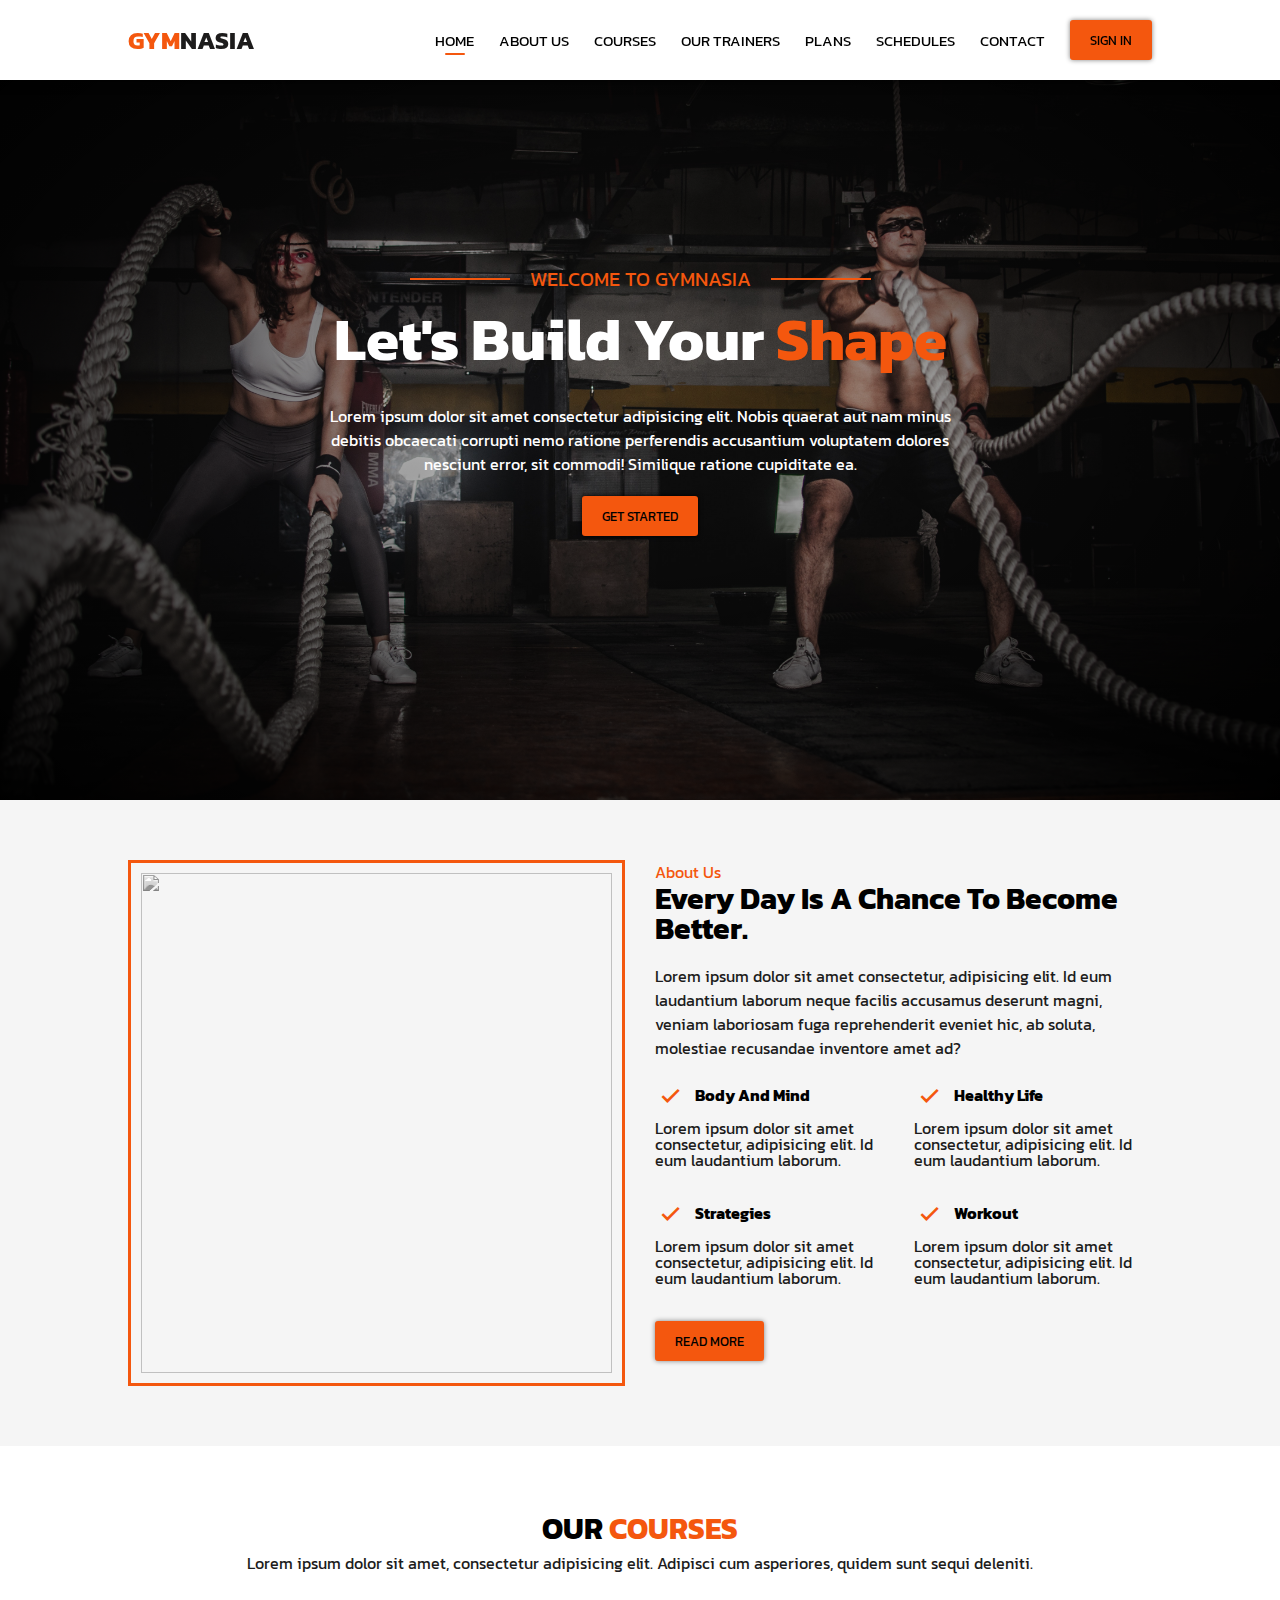
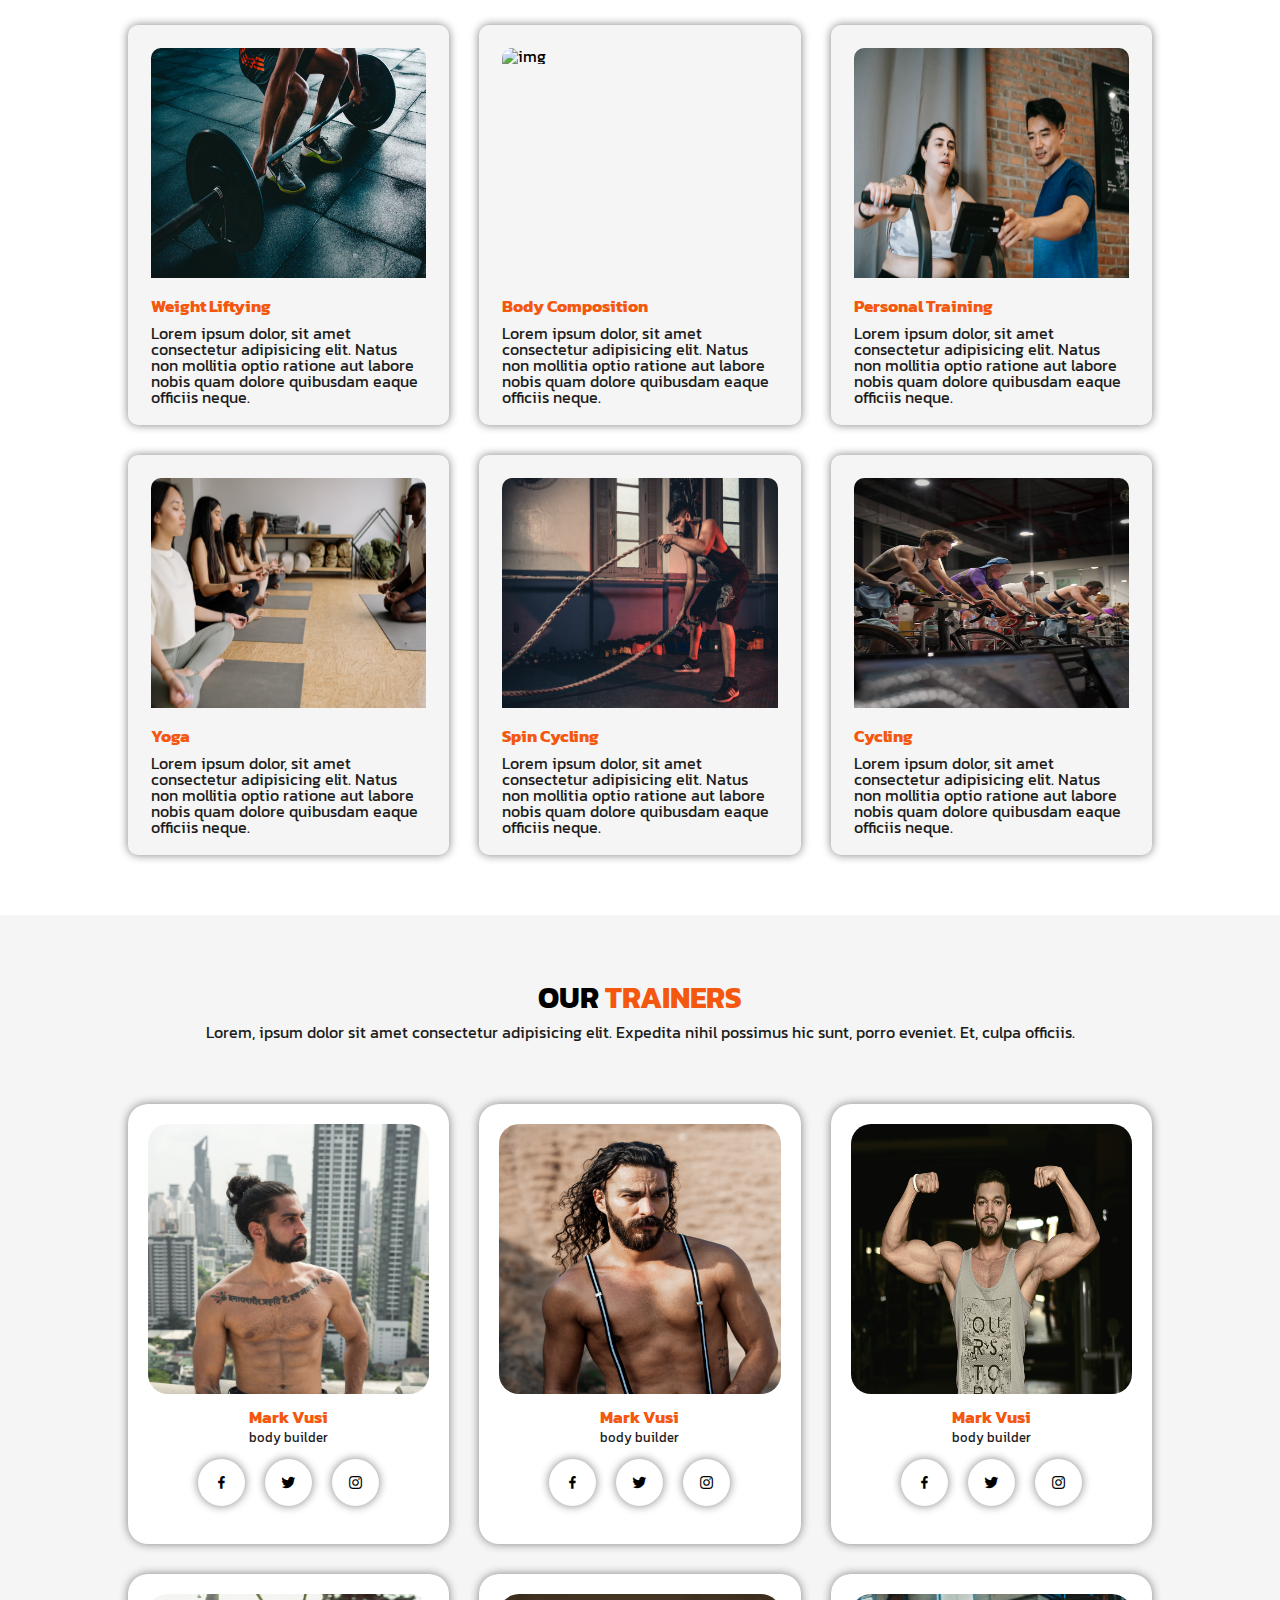
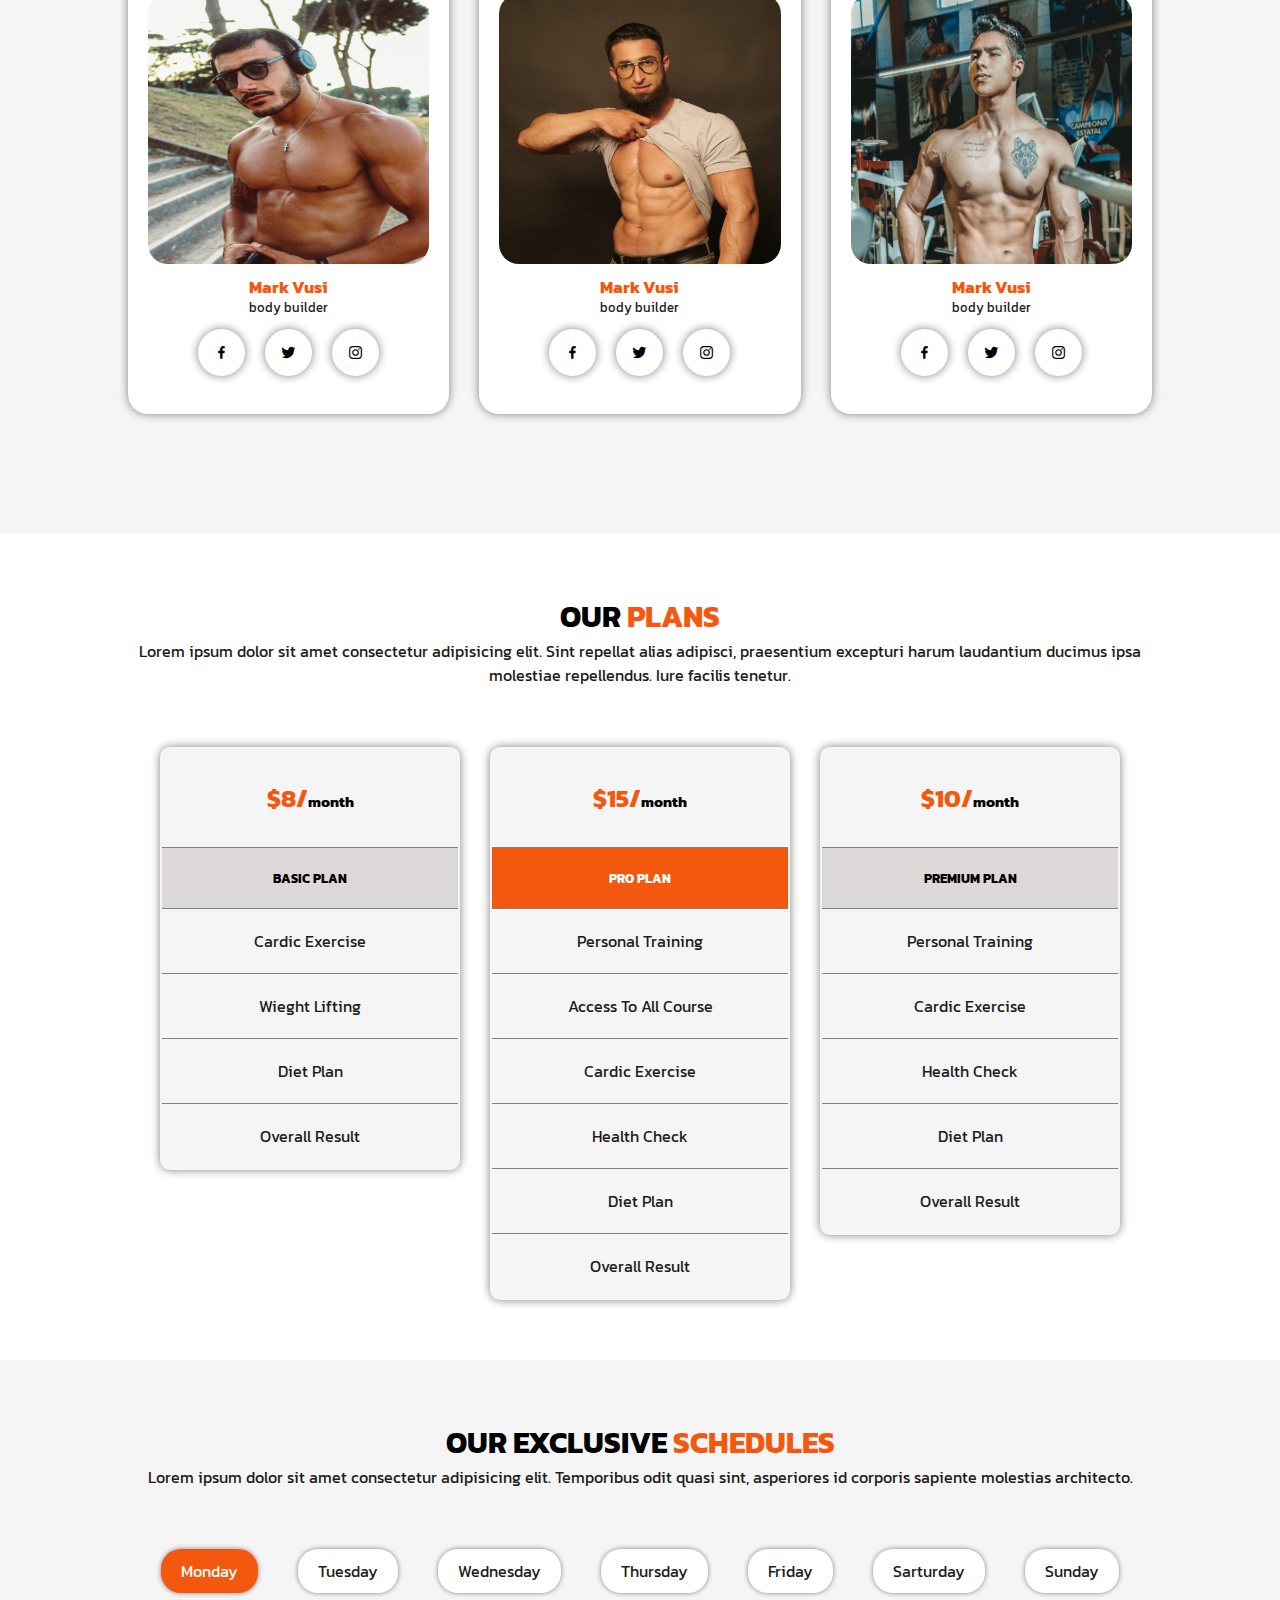
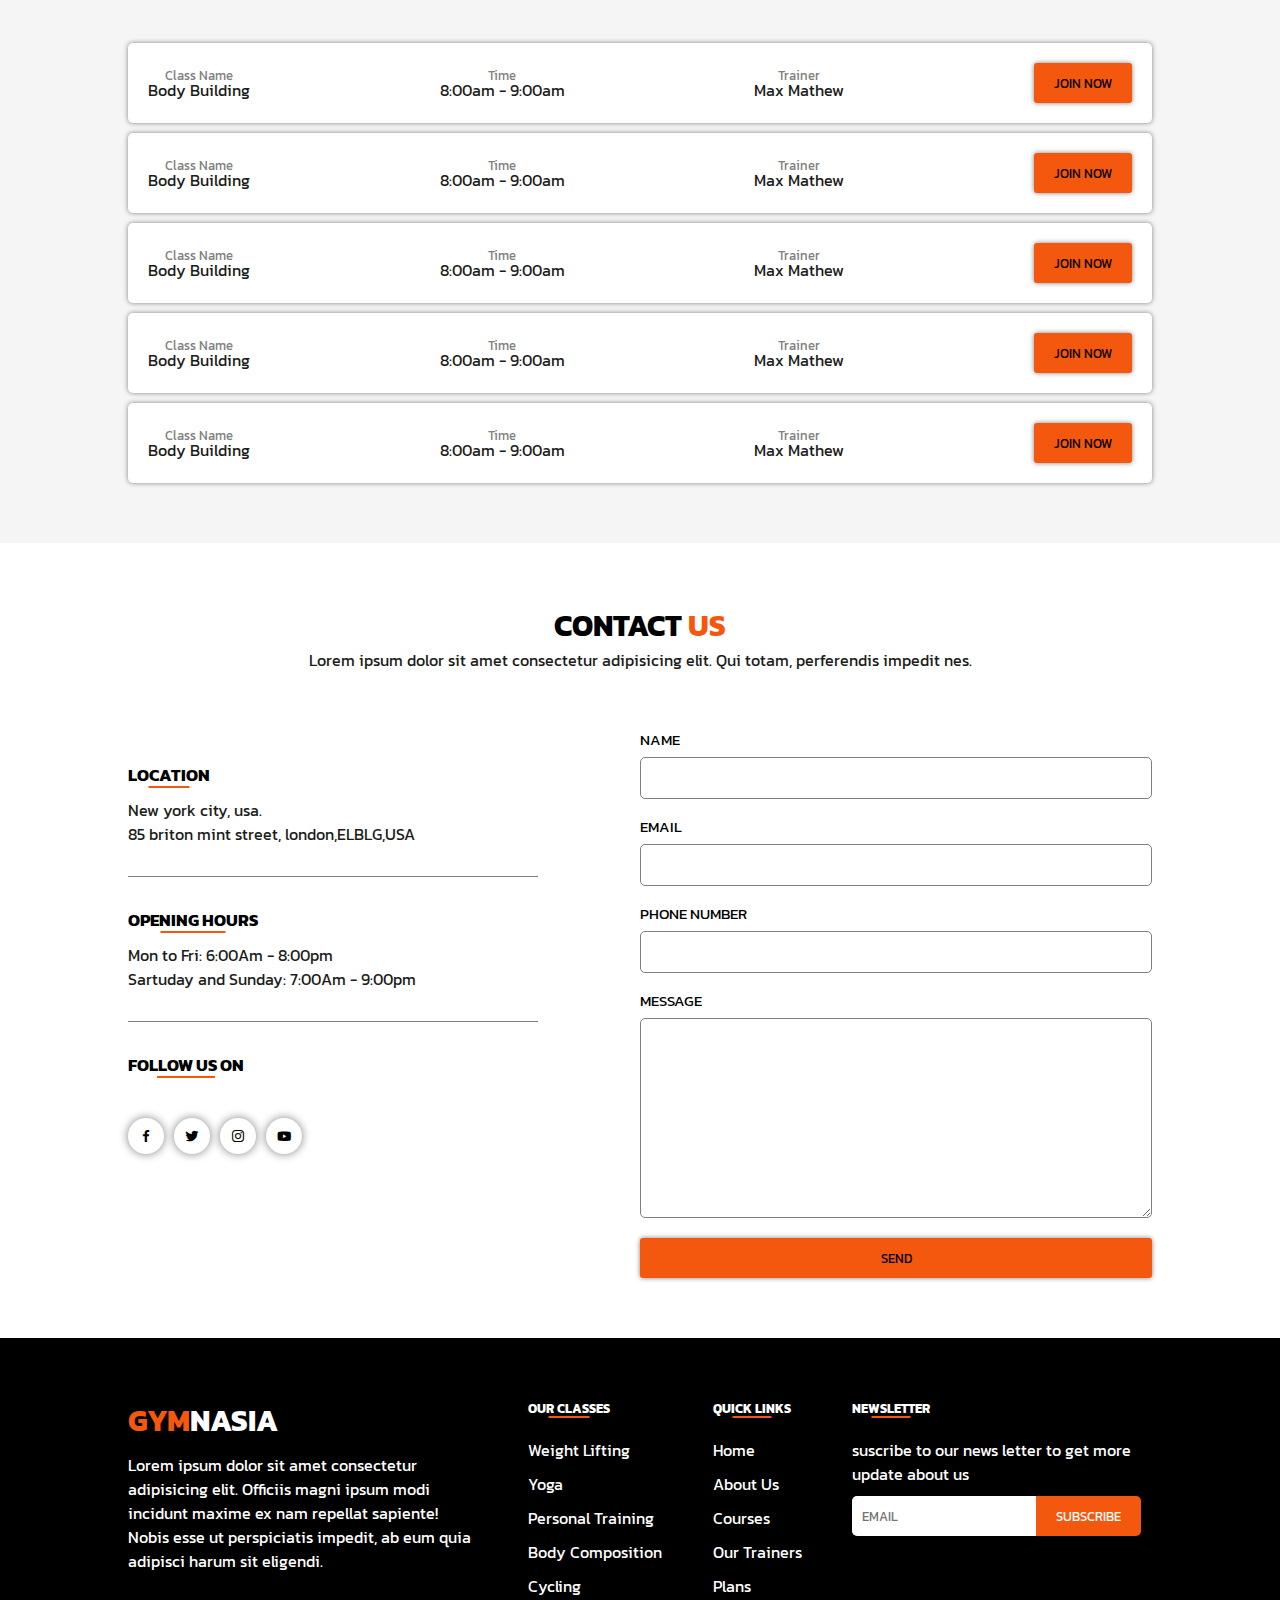
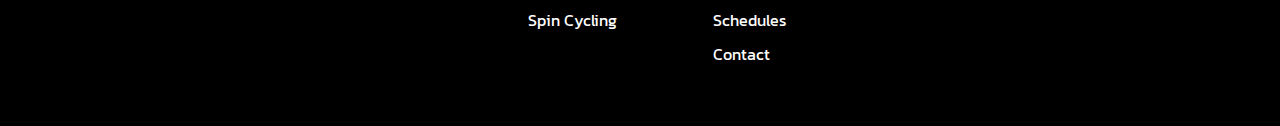
==== index.html @ 93293007 "Add files via upload" ====
<!DOCTYPE html>
<html lang="en">
  <head>
    <meta charset="UTF-8" />
    <meta http-equiv="X-UA-Compatible" content="IE=edge" />
    <meta name="viewport" content="width=device-width, initial-scale=1.0" />
    <title>gymnasia</title>
    <!-- custom css link -->
    <link rel="stylesheet" href="index.css" />
    <!-- icon link -->
    <link
      href="https://unpkg.com/boxicons@2.1.4/css/boxicons.min.css"
      rel="stylesheet"
    />

  </head>
  <body>
    <!-- nav section starts -->
    <nav>
      <div class="nav_container container">
        <div class="logo">
          <h1>gym <span>nasia</span></h1>
        </div>
        <div class="navigators">
          <div class="links">
            <a href="#home" class="active">home</a>
            <a href="#about_us">about us</a>
            <a href="#course">courses</a>
            <a href="#trainers">our trainers</a>
            <a href="#plans">plans</a>
            <a href="#schedules">schedules</a>
            <a href="#contact">contact</a>
          </div>
          <div class="btn">
            <button class="sign_in_btn">sign in</button>
          </div>
        </div>
        <div class="menu_btn">
          <i class='bx bx-menu-alt-right'></i>
          <i class='bx bx-x'></i>
        </div>
      </div>
    </nav>
    <!-- nav section ends-->

    <!-- home section starts -->
    <section id="home">
      <div class="home_container">
        <div class="img_wrapper">
          <img src="img/pexels-leon-ardho-1552242.jpg" />
        </div>
        <div class="txt">
          <span class="head"> welcome to gymnasia </span>
          <h1>let's build your <span>shape</span></h1>
          <p>
            Lorem ipsum dolor sit amet consectetur adipisicing elit. Nobis
            quaerat aut nam minus debitis obcaecati corrupti nemo ratione
            perferendis accusantium voluptatem dolores nesciunt error, sit
            commodi! Similique ratione cupiditate ea.
          </p>
          <button>get started</button>
        </div>
      </div>
    </section>
    <!-- home section ends -->

    <!-- about us section starts -->
    <section id="about_us">
      <div class="about_container container">
        <div class="img">
          <img src="img/pexels-bruno-bueno-2204196.jpg" />
        </div>

        <div class="txt">
          <span>about us</span>
          <h2>every day is a chance to become better.</h2>
          <p>
            Lorem ipsum dolor sit amet consectetur, adipisicing elit. Id eum
            laudantium laborum neque facilis accusamus deserunt magni, veniam
            laboriosam fuga reprehenderit eveniet hic, ab soluta, molestiae
            recusandae inventore amet ad?
          </p>
          <div class="cols">
            <!-- bx 1 -->
            <div class="bx">
              <h4><i class="bx bx-check"></i> body and mind</h4>
              <p>
                Lorem ipsum dolor sit amet consectetur, adipisicing elit. Id eum
                laudantium laborum.
              </p>
            </div>

            <!-- bx 2 -->
            <div class="bx">
              <h4><i class="bx bx-check"></i> healthy life</h4>
              <p>
                Lorem ipsum dolor sit amet consectetur, adipisicing elit. Id eum
                laudantium laborum.
              </p>
            </div>

            <!-- bx 3 -->
            <div class="bx">
              <h4><i class="bx bx-check"></i> strategies</h4>
              <p>
                Lorem ipsum dolor sit amet consectetur, adipisicing elit. Id eum
                laudantium laborum.
              </p>
            </div>

            <!-- bx 4 -->
            <div class="bx">
              <h4><i class="bx bx-check"></i> workout</h4>
              <p>
                Lorem ipsum dolor sit amet consectetur, adipisicing elit. Id eum
                laudantium laborum.
              </p>
            </div>
          </div>
          <div class="btn">
            <button>read more</button>
          </div>
        </div>
      </div>
    </section>
    <!-- about us section ends -->

    <!-- course section starts -->
    <section id="course">
      <div class="courses_container container">
        <h2>our <span>courses</span></h2>
        <p class="subtitle">
          Lorem ipsum dolor sit amet, consectetur adipisicing elit. Adipisci cum
          asperiores, quidem sunt sequi deleniti.
        </p>
        <div class="wrapper">
          <!-- bx1 -->
          <div class="bx">
            <div class="img">
              <img src="img/weight-lifting.jpg" alt="img" />
            </div>
            <div class="txt">
              <h5>weight liftying</h5>
              <p>
                Lorem ipsum dolor, sit amet consectetur adipisicing elit. Natus
                non mollitia optio ratione aut labore nobis quam dolore
                quibusdam eaque officiis neque.
              </p>
            </div>
          </div>

          <!-- bx2 -->
          <div class="bx">
            <div class="img">
              <img src="img/body-comp.jpg" alt="img" />
            </div>
            <div class="txt">
              <h5>body composition</h5>
              <p>
                Lorem ipsum dolor, sit amet consectetur adipisicing elit. Natus
                non mollitia optio ratione aut labore nobis quam dolore
                quibusdam eaque officiis neque.
              </p>
            </div>
          </div>

          <!-- bx3 -->
          <div class="bx">
            <div class="img">
              <img src="img/p-training.jpg" alt="img" />
            </div>
            <div class="txt">
              <h5>personal training</h5>
              <p>
                Lorem ipsum dolor, sit amet consectetur adipisicing elit. Natus
                non mollitia optio ratione aut labore nobis quam dolore
                quibusdam eaque officiis neque.
              </p>
            </div>
          </div>

          <!-- bx4 -->
          <div class="bx">
            <div class="img">
              <img src="img/yoga.jpg" alt="img" />
            </div>
            <div class="txt">
              <h5>yoga</h5>
              <p>
                Lorem ipsum dolor, sit amet consectetur adipisicing elit. Natus
                non mollitia optio ratione aut labore nobis quam dolore
                quibusdam eaque officiis neque.
              </p>
            </div>
          </div>

          <!-- bx5 -->
          <div class="bx">
            <div class="img">
              <img src="img/spining.jpg" alt="img" />
            </div>
            <div class="txt">
              <h5>spin cycling</h5>
              <p>
                Lorem ipsum dolor, sit amet consectetur adipisicing elit. Natus
                non mollitia optio ratione aut labore nobis quam dolore
                quibusdam eaque officiis neque.
              </p>
            </div>
          </div>

          <!-- bx6 -->
          <div class="bx">
            <div class="img">
              <img src="img/cycling.jpg" alt="img" />
            </div>
            <div class="txt">
              <h5>cycling</h5>
              <p>
                Lorem ipsum dolor, sit amet consectetur adipisicing elit. Natus
                non mollitia optio ratione aut labore nobis quam dolore
                quibusdam eaque officiis neque.
              </p>
            </div>
          </div>
        </div>
      </div>
    </section>
    <!-- course section ends -->

    <!-- trainers section starts -->
    <section id="trainers">
      <div class="trainers_container container">
        <h2>our <span>trainers</span></h2>
        <p class="subtitle">
          Lorem, ipsum dolor sit amet consectetur adipisicing elit. Expedita
          nihil possimus hic sunt, porro eveniet. Et, culpa officiis.
        </p>

        <div class="wrapper">
          <!-- bx1 -->
          <div class="bx">
            <div class="img">
              <img src="img/trainer1.jpg" alt="img" />
            </div>
            <div class="txt">
              <h5>mark vusi</h5>
              <p>body builder</p>
              <div class="social">
                <i class="bx bxl-facebook"></i>
                <i class="bx bxl-twitter"></i>
                <i class="bx bxl-instagram"></i>
              </div>
            </div>
          </div>

          <!-- bx2 -->
          <div class="bx">
            <div class="img">
              <img src="img/trainer2.jpg" alt="img" />
            </div>
            <div class="txt">
              <h5>mark vusi</h5>
              <p>body builder</p>
              <div class="social">
                <i class="bx bxl-facebook"></i>
                <i class="bx bxl-twitter"></i>
                <i class="bx bxl-instagram"></i>
              </div>
            </div>
          </div>

          <!-- bx3 -->
          <div class="bx">
            <div class="img">
              <img src="img/trainer3.jpg" alt="img" />
            </div>
            <div class="txt">
              <h5>mark vusi</h5>
              <p>body builder</p>
              <div class="social">
                <i class="bx bxl-facebook"></i>
                <i class="bx bxl-twitter"></i>
                <i class="bx bxl-instagram"></i>
              </div>
            </div>
          </div>

          <!-- bx4 -->
          <div class="bx">
            <div class="img">
              <img src="img/trainer4.jpg" alt="img" />
            </div>
            <div class="txt">
              <h5>mark vusi</h5>
              <p>body builder</p>
              <div class="social">
                <i class="bx bxl-facebook"></i>
                <i class="bx bxl-twitter"></i>
                <i class="bx bxl-instagram"></i>
              </div>
            </div>
          </div>

          <!-- bx5 -->
          <div class="bx">
            <div class="img">
              <img src="img/trainer5.jpg" alt="img" />
            </div>
            <div class="txt">
              <h5>mark vusi</h5>
              <p>body builder</p>
              <div class="social">
                <i class="bx bxl-facebook"></i>
                <i class="bx bxl-twitter"></i>
                <i class="bx bxl-instagram"></i>
              </div>
            </div>
          </div>

          <!-- bx6 -->
          <div class="bx">
            <div class="img">
              <img src="img/trainer6.jpg" alt="img" />
            </div>
            <div class="txt">
              <h5>mark vusi</h5>
              <p>body builder</p>
              <div class="social">
                <i class="bx bxl-facebook"></i>
                <i class="bx bxl-twitter"></i>
                <i class="bx bxl-instagram"></i>
              </div>
            </div>
          </div>
        </div>
      </div>
    </section>

    <!-- trainers section ends -->

    <!-- plans section starts -->
    <section id="plans">
      <div class="plan_container container">
        <h2>our <span>plans</span></h2>
        <p class="subtitle">
          Lorem ipsum dolor sit amet consectetur adipisicing elit. Sint repellat
          alias adipisci, praesentium excepturi harum laudantium ducimus ipsa
          molestiae repellendus. Iure facilis tenetur.
        </p>
        <div class="wrapper">
          <!-- card1 -->
          <div class="card">
            <h4>$8/<span>month</span></h4>
            <h5>basic plan</h5>
            <p>cardic exercise</p>
            <p>wieght lifting</p>
            <p>diet plan</p>
            <p>overall result</p>
          </div>
          <!-- card2 -->
          <div class="card">
            <h4>$15/<span>month</span></h4>
            <h5>pro plan</h5>
            <p>personal training</p>
            <p>access to all course</p>
            <p>cardic exercise</p>
            <p>health check</p>
            <p>diet plan</p>
            <p>overall result</p>
          </div>

          <!-- card2 -->
          <div class="card">
            <h4>$10/<span>month</span></h4>
            <h5>premium plan</h5>
            <p>personal training</p>
            <p>cardic exercise</p>
            <p>health check</p>
            <p>diet plan</p>
            <p>overall result</p>
          </div>
        </div>
      </div>
    </section>
    <!-- plans section ends -->

    <!-- sechedule section starts-->
    <section id="schedules">
      <div class="schedule_container container">
        <h2>our exclusive <span>schedules</span></h2>
        <p class="subtitle">
          Lorem ipsum dolor sit amet consectetur adipisicing elit. Temporibus
          odit quasi sint, asperiores id corporis sapiente molestias architecto.
        </p>
        <div class="wrapper">
          <div class="day_navi">
            <p class="active">monday</p>
            <p>tuesday</p>
            <p>wednesday</p>
            <p>thursday</p>
            <p>friday</p>
            <p>sarturday</p>
            <p>sunday</p>
          </div>

          <div class="activities">
            <!-- box 1 -->
            <div class="bx">
              <div class="col">
                <span>class name</span>
                <p>body building</p>
              </div>

              <div class="col">
                <span>time</span>
                <p>8:00am - 9:00am</p>
              </div>

              <div class="col">
                <span>trainer</span>
                <p>max mathew</p>
              </div>

              <div class="col">
                <button>join now</button>
              </div>
            </div>

            <!-- box 2-->
            <div class="bx">
              <div class="col">
                <span>class name</span>
                <p>body building</p>
              </div>

              <div class="col">
                <span>time</span>
                <p>8:00am - 9:00am</p>
              </div>

              <div class="col">
                <span>trainer</span>
                <p>max mathew</p>
              </div>

              <div class="col">
                <button>join now</button>
              </div>
            </div>

            <!-- box 3 -->
            <div class="bx">
              <div class="col">
                <span>class name</span>
                <p>body building</p>
              </div>

              <div class="col">
                <span>time</span>
                <p>8:00am - 9:00am</p>
              </div>

              <div class="col">
                <span>trainer</span>
                <p>max mathew</p>
              </div>

              <div class="col">
                <button>join now</button>
              </div>
            </div>

            <!-- box 4 -->
            <div class="bx">
              <div class="col">
                <span>class name</span>
                <p>body building</p>
              </div>

              <div class="col">
                <span>time</span>
                <p>8:00am - 9:00am</p>
              </div>

              <div class="col">
                <span>trainer</span>
                <p>max mathew</p>
              </div>

              <div class="col">
                <button>join now</button>
              </div>
            </div>

            <!-- box 5 -->
            <div class="bx">
              <div class="col">
                <span>class name</span>
                <p>body building</p>
              </div>

              <div class="col">
                <span>time</span>
                <p>8:00am - 9:00am</p>
              </div>

              <div class="col">
                <span>trainer</span>
                <p>max mathew</p>
              </div>

              <div class="col">
                <button>join now</button>
              </div>
            </div>
          </div>
        </div>
      </div>
    </section>
    <!-- sechedule section ends-->


    <!-- contact page starts -->
    <section id="contact">
      <div class="contact_container container">
        <h2>contact <span>us</span></h2>
        <p class="subtitle">
          Lorem ipsum dolor sit amet consectetur adipisicing elit. Qui totam, perferendis impedit nes.

        </p>
        <div class="wrapper">
          <div class="txt">
            <div class="box">
              <h5>location</h5>
             <P>New york city, usa.
             </br>
              85 briton mint street, london,ELBLG,USA</P> 
            </div>

<div class="box">
  <h5>opening hours</h5>
  <p>Mon to Fri: 6:00Am - 8:00pm</p>
  <p>Sartuday and Sunday: 7:00Am - 9:00pm</p>
</div>

<div class="box">
  <h5>follow us on</h5>
  <p>
          <i class="bx bxl-facebook"></i>
                <i class="bx bxl-twitter"></i>
                <i class="bx bxl-instagram"></i>
                <i class='bx bxl-youtube'></i>
  </p>
</div>


          </div>

          <div class="form">
            <div class="bx">
         <label for="name">name</label>
            <input type="text" name="name" id="name">
            </div>

            <div class="bx">
              <label for="email">email</label>
              <input type="email" id="email">
            </div>

              <div class="bx">
              <label for="phone_number">phone number</label>
              <input type="number" id="phone_number">
            </div>

               <div class="bx">
              <label for="message">message</label>
             <textarea name="message" id="message" cols="30" rows="10"></textarea>
            </div>
    <button>send</button>
          </div>
        </div>
      </div>
    </section>
    <!-- contact page ends -->

    <!-- footer page starts -->
    <footer>
      <div class="footer_container container">
        <div class="box">
          <div class="logo">
            <h1>gym <span>nasia</span></h1>
          </div>
          <p>Lorem ipsum dolor sit amet consectetur adipisicing elit. Officiis magni ipsum modi incidunt maxime ex nam repellat sapiente! Nobis esse ut perspiciatis impedit, ab eum quia adipisci harum sit eligendi.</p>

        </div>
        <div class="box">
          <h5>our classes</h5>
          <p>weight lifting</p>
          <p>yoga</p>
          <p>personal training</p>
          <p>body composition</p>
          <p>cycling</p>
          <p>spin cycling</p>
        </div>

        <div class="box">
          <h5>quick links</h5>
          <a href="#home">home</a>
          <a href="#home">about us</a>
          <a href="#home">courses</a>
          <a href="#home">our trainers</a>
          <a href="#home">plans</a>
          <a href="#home">schedules</a>
          <a href="#home">contact</a>
        </div>

        <div class="box">
          <h5>newsletter</h5>
          <p>suscribe to our news letter to get more update about us</p>
          <div class="input" >
            <input type="text" placeholder="EMAIL">
            <button>subscribe</button>
          </div>
        </div>
      </div>
    </footer>
    <!-- footer page ends -->
   

     <!-- verification form ends -->

    <div class="overlay"> 
    </div>
    <div class="verification_form login">
<div class="main_wrap">
      <i class='bx bx-x remove_icon'></i>
      <!-- login form starts -->
      <div class="login_form wrapper">
<h1>welcome back!</h1>
<p>To keep connected with us please, login with your personnal info.</p>
<div class="form">
  <div class="input_con">
      <div class="input">
    <label for="username">username</label>
    <input type="text" name="username" id="username">
  </div>
  <div class="input">
    <label for="password">password</label>
    <input type="password" name="passsword" id="password">
  </div>
  <div class="txt"><p>forgotten password?</p></div>
  </div>

  <div class="btn">
    <button>login</button>
    <button>sign in</button>
  </div>
</div>
      </div>
      <!-- login form ends -->

      <!-- sign in form starts -->
      <div class="signin_form wrapper">
        <h1>create account</h1>
        <p>Create your personnal account with us, to keep track of your progress.</p>
        <div class="form">
          <div class="input_con">
              <div class="input">
            <label for="name">name</label>
            <input type="text">
          </div>
          <div class="input">
            <label for="email">email</label>
            <input type="email" name="email" id="email">
          </div>
          <div class="input">
            <label for="password">password</label>
            <input type="password" name="passsword" id="passsword">
          </div>
          </div>
        
          <div class="btn">
            <button>sign in</button>
            <button>login</button>
          </div>
        </div>
      </div>

      <!-- sign in form ends -->
</div>



    </div>
    <!-- verification form ends -->

    <script src="index.js"></script>
  </body>
</html>
---- index.css ----
@import url("https://fonts.googleapis.com/css2?family=Kanit:wght@300;400;500;700;800;900&family=Ubuntu:wght@300;400;500;700&display=swap");
* {
  padding: 0;
  margin: 0;
  box-sizing: border-box;
  outline: none;
  border: none;
  text-decoration: none;
  font-family: "Kanit", sans-serif;
  color: black;
}
img {
  width: 100%;
  height: 100%;
}
p {
  font-size: 16px;
  color: var(--txt-color);
}
button {
  padding: 10px 20px;
  background: var(--main_color);
  border-radius: 3px;
  text-transform: uppercase;
  cursor: pointer;
  transition: 0.4s ease;
  box-shadow: 0 0 5px grey;
  color: black;
}

button:hover {
  opacity: 0.8;
}

body {
  background: var(--bg-1);
  width: 100%;
  height: 100%;
  min-height: 100vh;
  overflow-x: hidden;
}
html {
  scroll-behavior: smooth;
  scroll-padding-top: 100px;
}

.menu_btn {
  display: none;
}

:root {
  --main_color: rgb(244, 87, 14);
  --txt-color: rgb(29, 28, 28);
  --bg-2: whitesmoke;
  --bg-1: white;
}
.container {
  width: 80%;
  margin: 0 auto;
}
nav {
  width: 100%;
  padding: 20px 0;
  position: fixed;
  left: 0;
  right: 0;
  top: 0;
  background: var(--bg-1);
  box-shadow: 0 0 10px black;
  z-index: 10000;
}

.nav_container {
  display: flex;
  align-items: center;
  justify-content: space-between;
}

.nav_container .logo h1 {
  display: flex;
  align-items: center;
  text-transform: uppercase;
  font-size: 25px;
  color: var(--main_color);
}
.nav_container .logo h1 span {
  color: var(--txt-color);
}

.nav_container .navigators {
  display: flex;
  align-items: center;
  gap: 25px;
}

.nav_container .links {
  display: flex;
  align-items: center;
  gap: 25px;
}

.nav_container .links a {
  text-transform: uppercase;
  font-size: 15px;
  position: relative;
}

.nav_container .links a::before {
  content: "";
  position: absolute;
  width: 0;
  height: 2px;
  border-radius: 20px;
  background: var(--main_color);
  bottom: -3px;
  left: 50%;
  transform: translateX(-50%);
  transition: 0.4s ease;
}

.nav_container .links a:hover::before,
.nav_container .links a.active::before {
  width: 20px;
}

/* HOME SECTION */
#home {
  width: 100%;
  height: 100%;
  min-height: fit-content;
}

.home_container {
  height: 800px;
  z-index: 1;
  margin-top: 0;
  position: relative;
}

.home_container .img_wrapper {
  position: relative;
  height: 100%;
  width: 100%;
  z-index: -1;
  overflow: hidden;
}

.home_container .img_wrapper::before {
  content: "";
  width: 100%;
  height: 100%;
  background: radial-gradient(transparent, black);
  position: absolute;
}

.home_container .txt {
  position: absolute;
  left: 50%;
  top: 50%;
  transform: translate(-50%, -50%);
  width: 50%;
  text-align: center;
}

.home_container .txt .head {
  color: var(--main_color);
  font-size: 20px;
  text-transform: uppercase;
  position: relative;
}

.home_container .txt .head::before,
.home_container .txt .head::after {
  content: "";
  width: 100px;
  background: var(--main_color);
  position: absolute;
  height: 2px;
  top: 50%;
  transform: translateY(-50%);
}

.home_container .txt .head::before {
  content: "";
  left: -120px;
}

.home_container .txt .head::after {
  content: "";
  right: -120px;
}

.home_container .txt h1 {
  font-size: 60px;
  text-transform: capitalize;
  color: white;
}

.home_container .txt h1 span {
  color: var(--main_color);
}

.home_container .txt p {
  font-size: 16px;
  padding: 20px 0;
  color: white;
}

.home_container .txt button {
  box-shadow: 0 0 5px black;
}

/* ABOUT SECTION */

#about_us {
  width: 100%;
  height: 100%;
  min-height: fit-content;
  background: var(--bg-2);
}

.about_container {
  display: flex;
  gap: 30px;
  padding: 60px 0;
}

.about_container .img {
  width: 50%;
  padding: 10px;
  border: 3px solid var(--main_color);
}

.about_container .img img {
  filter: grayscale(100%);
}

.about_container .txt {
  width: 50%;
}

.about_container .txt span {
  color: var(--main_color);
  text-transform: capitalize;
}

.about_container .txt h2 {
  font-size: 30px;
  text-transform: capitalize;
  line-height: 30px;
}

.about_container .txt p {
  padding: 20px 0;
}

.about_container .txt .cols {
  display: grid;
  grid-template-columns: 1fr 1fr;
  gap: 20px;
}

.about_container .txt .cols .bx h4 {
  font-size: 16px;
  text-transform: capitalize;
  display: flex;
  align-items: center;
  gap: 10px;
}

.about_container .txt .cols .bx h4 i {
  font-size: 30px;
  color: var(--main_color);
}

.about_container .txt .cols .bx p {
  padding: 10px 0;
}

.about_container .txt .btn {
  padding: 25px 0;
}

/* COURSES SECTION */
#cousre {
  width: 100%;
  height: 100%;
  min-height: fit-content;
}

.courses_container {
  padding: 60px 0;
}

.courses_container h2 {
  text-transform: uppercase;
  font-size: 30px;
  text-align: center;
}

.courses_container h2 span {
  color: var(--main_color);
}

.courses_container .subtitle {
  text-align: center;
}

.courses_container .wrapper {
  margin-top: 50px;
  display: grid;
  grid-template-columns: 1fr 1fr 1fr;
  gap: 30px;
}

.courses_container .wrapper .bx {
  padding: 20px;
  background: var(--bg-2);
  border-radius: 10px;
  border: 3px solid transparent;
  transition: 0.4s ease;
  cursor: pointer;
  box-shadow: 0 0 10px grey;
  height: 400px;
}

.courses_container .wrapper .bx:hover {
  border: 3px solid var(--main_color);
}

.courses_container .wrapper .bx .img {
  border-radius: 10px 10px 0 0;
  overflow: hidden;
  height: 230px;
}

.courses_container .wrapper .bx .img img {
  transition: 0.4s linear;
}

.courses_container .wrapper .bx:hover .img img {
  transform: scale(1.05);
}

.courses_container .wrapper .bx .txt {
  padding: 20px 0;
  height: calc(100% - 230px);
}

.courses_container .wrapper .bx .txt h5 {
  color: var(--main_color);
  text-transform: capitalize;
  font-size: 17px;
  padding-bottom: 10px;
}

/* TRAINERS SECTION */
#trainers {
  width: 100%;
  height: 100%;
  min-height: fit-content;
  background: var(--bg-2);
}

.trainers_container {
  padding: 60px 0;
}

.trainers_container h2 {
  font-size: 30px;
  text-align: center;
  text-transform: uppercase;
}

.trainers_container h2 span {
  color: var(--main_color);
}

.trainers_container .subtitle {
  text-align: center;
}

.trainers_container .wrapper {
  display: grid;
  grid-template-columns: 1fr 1fr 1fr;
  gap: 30px;
  margin: 60px 0;
}

.trainers_container .wrapper .bx {
  padding: 20px;
  border-radius: 20px;
  background: var(--bg-1);
  box-shadow: 0 0 10px grey;
  height: 440px;
}

.trainers_container .wrapper .bx .img {
  height: 270px;
  border-radius: inherit;
  overflow: hidden;
}

.trainers_container .wrapper .bx .txt {
  padding: 15px 0 10px 0;
  text-align: center;
  height: calc(100% - 270px);
  /* background: red; */
}

.trainers_container .wrapper .bx .txt h5 {
  color: var(--main_color);
  text-transform: capitalize;
  font-size: 17px;
}

.trainers_container .wrapper .bx .txt p {
  padding: 5px 0;
  font-size: 13px;
}

.trainers_container .wrapper .bx .txt .social {
  display: flex;
  align-items: center;
  justify-content: center;
  gap: 20px;
  width: 100%;
  margin-top: 10px;
}

.trainers_container .wrapper .bx .txt .social i {
  font-size: 17px;
  transition: 0.4s ease;
  cursor: pointer;
  height: fit-content;
  width: fit-content;
  padding: 15px;
  border-radius: 50%;
}

.trainers_container .wrapper .bx .txt .social i:hover {
  color: var(--main_color);
}

#plans {
  width: 100%;
  height: 100%;
  min-height: fit-content;
}

.plan_container {
  padding: 60px 0;
}

.plan_container h2 {
  text-align: center;
  font-size: 30px;
  text-transform: uppercase;
}

.plan_container h2 span {
  color: var(--main_color);
}

.plan_container .subtitle {
  text-align: center;
}

.plan_container .wrapper {
  display: flex;
  gap: 30px;
  justify-content: center;
  margin-top: 60px;
}

.plan_container .wrapper .card {
  box-shadow: 0 0 10px grey;
  border-radius: 10px;
  width: 300px;
  height: fit-content;
  background: var(--bg-2);
  border: 2px solid transparent;
  transition: 0.7s ease;
  cursor: pointer;
}

.plan_container .wrapper .card:hover {
  border-color: var(--main_color);
}

.plan_container .wrapper .card h4 {
  text-align: center;
  padding: 30px 0;
  font-size: 25px;
  color: var(--main_color);
}

.plan_container .wrapper .card h4 span {
  font-size: 15px;
}

.plan_container .wrapper .card h5 {
  padding: 20px;
  border-top: 1px solid gray;
  text-transform: uppercase;
  text-align: center;
  background: rgb(220, 216, 216);
}

.plan_container .wrapper .card:nth-child(2) h5 {
  background: var(--main_color);
  color: white;
}

.plan_container .wrapper .card p {
  padding: 20px;
  border-top: 1px solid grey;
  text-align: center;
  text-transform: capitalize;
}

/* schedule section */
#schedules {
  width: 100%;
  height: 100%;
  min-height: fit-content;
  background: var(--bg-2);
}

.schedule_container {
  padding: 60px 0;
}

.schedule_container h2 {
  text-align: center;
  font-size: 30px;
  text-transform: uppercase;
}

.schedule_container h2 span {
  color: var(--main_color);
}

.schedule_container .subtitle {
  text-align: center;
}

.schedule_container .wrapper {
  margin-top: 60px;
  display: flex;
  flex-direction: column;
  gap: 50px;
}

.schedule_container .wrapper .day_navi {
  display: flex;
  align-items: center;
  justify-content: center;
  gap: 40px;
}

.schedule_container .wrapper .day_navi p {
  padding: 10px 20px;
  box-shadow: 0 0 5px grey;
  text-transform: capitalize;
  border-radius: 20px;
  transition: 0.4s ease;
  cursor: pointer;
  background: white;
}

.schedule_container .wrapper .day_navi p.active,
.schedule_container .wrapper .day_navi p:hover {
  color: white;
  background: var(--main_color);
}

.schedule_container .wrapper .activities {
  display: flex;
  flex-direction: column;
  gap: 10px;
}

.schedule_container .wrapper .activities .bx {
  background: var(--bg-1);
  box-shadow: 0 0 5px grey;
  display: flex;
  align-items: center;
  justify-content: space-between;
  padding: 20px;
  border-radius: 5px;
}

.schedule_container .wrapper .activities .bx .col {
  display: flex;
  flex-direction: column;
  align-items: center;
  text-transform: capitalize;
}

.schedule_container .wrapper .activities .bx .col span {
  font-size: 13px;
  color: grey;
}

#contact {
  width: 100%;
  height: 100%;
  min-height: fit-content;
}

.contact_container {
  padding: 60px 0;
}

.contact_container h2 {
  text-align: center;
  text-transform: uppercase;
  font-size: 30px;
}

.contact_container h2 span {
  color: var(--main_color);
}

.contact_container .subtitle {
  text-align: center;
}

.contact_container .wrapper {
  margin-top: 60px;
  display: flex;
  justify-content: space-between;
}

.contact_container .wrapper .txt {
  display: flex;
  flex-direction: column;
  width: 40%;
}

.contact_container .wrapper .txt .box {
  border-bottom: 1px solid grey;
  padding: 30px 0;
}

.contact_container .wrapper .txt .box:last-child {
  border: none;
}

.contact_container .wrapper .txt .box h5 {
  font-size: 17px;
  text-transform: uppercase;
  position: relative;
  width: fit-content;
  padding-bottom: 10px;
}

.contact_container .wrapper .txt .box h5::before {
  content: "";
  position: absolute;
  width: 50%;
  height: 2px;
  background: var(--main_color);
  left: 50%;
  transform: translateX(-50%);
  bottom: 10px;
}

.contact_container .wrapper .txt .box:last-child p {
  display: flex;
  align-items: center;
  gap: 10px;
  padding-top: 30px;
}

.contact_container .wrapper .txt .box:last-child p i {
  padding: 10px;
  box-shadow: 0 0 10px grey;
  border-radius: 50%;
  transition: 0.4s ease;
  cursor: pointer;
}

.contact_container .wrapper .txt .box:last-child p i:hover {
  color: var(--main_color);
}

.contact_container .wrapper .form {
  width: 50%;
  display: flex;
  flex-direction: column;
  gap: 20px;
}

.contact_container .wrapper .form .bx {
  display: flex;
  flex-direction: column;
  gap: 10px;
}

.contact_container .wrapper .form .bx label {
  text-transform: uppercase;
  font-size: 15px;
}

.contact_container .wrapper .form .bx input {
  border: 1px solid grey;
  padding: 10px;
  border-radius: 5px;
}

.contact_container .wrapper .form .bx textarea {
  border: 1px solid grey;
  border-radius: 5px;
  height: 200px;
  padding: 10px;
}

footer {
  width: 100%;
  height: 100%;
  min-height: fit-content;
  background: black;
}

.footer_container {
  padding: 60px 0;
  display: flex;
  gap: 10px;
  justify-content: space-between;
}

.footer_container .box {
  display: flex;
  flex-direction: column;
  gap: 10px;
}

.footer_container .box:first-child {
  width: 350px;
}

.footer_container .box:last-child {
  width: 300px;
}

.footer_container .box .logo h1 {
  color: var(--main_color);
  text-transform: uppercase;
  font-size: 30px;
  display: flex;
}

.footer_container .box .logo h1 span {
  color: white;
}

.footer_container .box p {
  color: white;
}

.footer_container .box h5 {
  color: white;
  text-transform: uppercase;
  position: relative;
  padding-bottom: 10px;
  width: fit-content;
}

.footer_container .box h5::before {
  content: "";
  position: absolute;
  width: 50%;
  background: var(--main_color);
  height: 2px;
  left: 50%;
  transform: translateX(-50%);
  bottom: 10px;
}

.footer_container .box:nth-child(2) p,
.footer_container .box:nth-child(3) a {
  text-transform: capitalize;
  color: white !important;
  cursor: pointer;
  transition: 0.4s ease;
}

.footer_container .box:nth-child(2) p:hover,
.footer_container .box:nth-child(3) a:hover {
  color: var(--main_color) !important;
}

.footer_container .box .input {
  width: 100%;
  display: flex;
}

.footer_container .box .input input {
  background: white;
  padding: 10px;
  border-radius: 5px 0 0 5px;
}

.footer_container .box .input button {
  border-radius: 0 5px 5px 0;
  box-shadow: none;
  color: white;
}

/* VERIFICATION FORM */

.overlay {
  position: fixed;
  left: 0;
  top: 0;
  bottom: 0;
  right: 0;
  background: black;
  z-index: 110;
  opacity: 0;
  pointer-events: none;
  transition: 0.5s ease;
}

.overlay.active {
  opacity: 0.5;
  pointer-events: all;
}

.verification_form {
  position: fixed;
  top: 50%;
  left: 50%;
  transform: translate(-50%, -300%);
  display: flex;
  background: var(--bg-1);
  box-shadow: 0 0 10px black;
  width: 60%;
  z-index: 130;
  border-radius: 10px;
  overflow: hidden;
  transition: 0.4s linear;
}

.verification_form .main_wrap {
  width: 100%;
  height: fit-content;
  display: flex;
  position: relative;
}
.verification_form .remove_icon {
  position: absolute;
  right: 10px;
  top: 10px;
  padding: 10px;
  font-size: 20px;
  background: rgba(128, 128, 128, 0.193);
  border-radius: 50%;
  cursor: pointer;
}

.verification_form.active {
  transform: translate(-50%, -50%);
}

.verification_form .wrapper {
  padding: 30px;
  display: flex;
  flex-direction: column;
  align-items: center;
  justify-content: center;
  width: 0;
}

.verification_form .wrapper h1 {
  text-align: center;
  font-size: 30px;
  text-transform: capitalize;
}

.verification_form .wrapper p {
  text-align: center;
}

.verification_form .wrapper .form {
  margin: 30px 0;
  width: 100%;
  display: flex;
  flex-direction: column;
  gap: 10px;
  transition: 0.4s ease;
}

.verification_form .wrapper .form .input {
  display: flex;
  flex-direction: column;
  gap: 10px;
}

.verification_form .wrapper .form .input label {
  text-transform: uppercase;
  font-size: 14px;
}

.verification_form .wrapper .form .input input {
  padding: 10px;
  border: 1px solid grey;
  border-radius: 5px;
}

.verification_form .wrapper .form .txt {
  width: 100%;
}

.verification_form .wrapper .form .txt p {
  text-align: right;
  opacity: 0.7;
  transition: 0.4s;
  cursor: pointer;
}

.verification_form .wrapper .form .txt p:hover {
  opacity: 1;
}

.verification_form .wrapper .form .btn {
  display: flex;
  justify-content: center;
  flex-direction: column;
  gap: 10px;
  margin-top: 20px;
}

.verification_form .wrapper .form .btn button:last-child {
  display: none;
}

.verification_form.signin .login_form {
  box-shadow: 0 0 10px grey;
  width: 40%;
  transition: 0.5s ease;
}

.verification_form.signin .login_form .form .input_con {
  display: none;
  pointer-events: none;
}

.verification_form.signin .signin_form {
  width: 60%;
  transition: 0.5s ease;
  padding: 20px 60px;
}

.verification_form.login .signin_form {
  box-shadow: 0 0 10px grey;
  width: 40%;
  transition: 0.5s ease;
}

.verification_form.login .signin_form .form .input_con {
  display: none;
  pointer-events: none;
}

.verification_form.login .login_form {
  width: 60%;
  transition: 0.5s ease;
  padding: 20px 60px;
}

@media (max-width: 1100px) {
  .nav_container .links {
    gap: 20px;
  }
  .nav_container .links a {
    font-size: 13px;
  }

  .courses_container .wrapper {
    gap: 20px;
  }

  .trainers_container .wrapper {
    gap: 20px;
  }
}

@media (max-width: 1024px) {
  .verification_form {
    width: 80%;
  }
  p {
    font-size: 14px;
  }
  .container {
    width: 90%;
  }

  .home_container .txt .head {
    font-size: 15px;
  }
  .home_container .txt h1 {
    font-size: 40px;
  }

  .about_container .txt h2 {
    font-size: 25px;
  }
  .about_container .txt .cols .bx h4 {
    font-size: 13px;
  }
  .about_container .txt .cols .bx h4 i {
    font-size: 25px;
  }

  .courses_container h2 {
    font-size: 25px;
  }
  .trainers_container h2 {
    font-size: 25px;
  }
  .trainers_container .wrapper .bx .txt .social i {
    padding: 10px;
    font-size: 15px;
  }
  .plan_container h2 {
    font-size: 25px;
  }

  .plan_container .wrapper {
    gap: 0;
    justify-content: space-between;
  }
  .plan_container .wrapper .card {
    width: fit-content;
    min-width: 240px;
  }

  .schedule_container h2 {
    font-size: 25px;
  }
  .contact_container h2 {
    font-size: 25px;
  }
  .schedule_container .wrapper .day_navi {
    gap: 0;
    justify-content: space-between;
  }
}

@media (max-width: 920px) {
  .footer_container {
    flex-wrap: wrap;
  }
}

@media (max-width: 870px) {
  .container {
    width: 80%;
  }

  .menu_btn {
    display: block;
    font-size: 30px;
  }
  .menu_btn i:first-child {
    display: block;
  }

  .menu_btn i:last-child {
    display: none;
  }

  .menu_btn.active i:first-child {
    display: none;
  }

  .menu_btn.active i:last-child {
    display: block;
  }

  .nav_container .navigators {
    position: fixed;
    width: 300px;
    right: -110%;
    top: 90px;
    background: var(--bg-1);
    box-shadow: 0 0 10px black;
    flex-direction: column;
    padding: 30px 0;
    transition: 0.4s ease;
    z-index: 100000;
  }

  .nav_container .navigators.active {
    right: 0;
  }

  .nav_container .links {
    flex-direction: column;
  }
  .nav_container .links a {
    font-size: 15px;
  }

  .about_container {
    flex-direction: column;
  }
  .about_container .img {
    display: none;
  }
  .about_container .txt {
    width: 100%;
  }

  .courses_container .wrapper {
    grid-template-columns: 1fr 1fr;
  }

  .trainers_container .wrapper {
    grid-template-columns: 1fr 1fr;
  }

  .plan_container .wrapper {
    flex-wrap: wrap;
    justify-content: center;
    gap: 20px;
  }

  .schedule_container .wrapper .day_navi p {
    font-size: 13px;
  }
}

@media (max-width: 768px) {
  .schedule_container .wrapper .day_navi {
    flex-wrap: wrap;
    gap: 10px;
  }
  .verification_form {
    width: 60%;
  }
  .verification_form .wrapper .form .btn button:last-child {
    display: block;
  }

  .verification_form.signin .login_form {
    box-shadow: 0 0 10px grey;
    display: none;
    transition: 0.5s ease;
  }

  .verification_form.signin .login_form .form .input_con {
    display: block;
    pointer-events: all;
  }

  .verification_form.signin .signin_form {
    width: 100%;
    transition: 0.5s ease;
    padding: 20px 60px;
  }

  .verification_form.login .signin_form {
    box-shadow: 0 0 10px grey;

    display: none;

    transition: 0.5s ease;
  }

  .verification_form.login .signin_form .form .input_con {
    display: block;
    pointer-events: all;
  }

  .verification_form.login .login_form {
    width: 100%;
    transition: 0.5s ease;
    padding: 20px 60px;
  }
}

@media (max-width: 600px) {
  .verification_form {
    width: 70%;
  }
  .verification_form.signin .signin_form {
    padding: 50px 20px 10px 20px;
  }

  .verification_form.login .login_form {
    padding: 50px 20px 10px 20px;
  }
  .home_container {
    height: 100vh;
  }
  .home_container .txt {
    width: 80%;
  }
  .home_container .txt .head::before,
  .home_container .txt .head::after {
    width: 20%;
  }

  .home_container .txt .head::before {
    content: "";
    left: -30%;
  }

  .home_container .txt .head::after {
    content: "";
    right: -30%;
  }
  .home_container .txt h1 {
    line-height: 40px;
  }

  .home_container .txt p {
    font-size: 13px;
  }
  .courses_container .wrapper {
    grid-template-columns: 1fr;
  }

  .trainers_container .wrapper {
    grid-template-columns: 1fr;
  }

  .schedule_container .wrapper .activities .bx {
    display: grid;
    grid-template-columns: 1fr 1fr;
    gap: 10px;
  }

  .contact_container .wrapper {
    flex-direction: column;
    gap: 30px;
  }
  .contact_container .wrapper .form {
    width: 100%;
  }
  .contact_container .wrapper .txt {
    width: 100%;
  }
}

@media (max-width: 350px) {
  .verification_form {
    width: 90%;
  }
  .container {
    width: 90%;
  }
  .home_container {
    height: 600px;
  }
  .home_container .img {
    width: fit-content;
  }

  .plan_container .wrapper .card {
    width: fit-content;
    min-width: 100%;
  }
  .schedule_container .wrapper .day_navi {
    justify-content: center;
  }

  .footer_container .box:first-child {
    width: 100%;
  }

  .footer_container .box:last-child {
    width: 100%;
  }

  .footer_container .box .input {
    flex-direction: column;
    gap: 10px;
  }

  .footer_container .box .input input {
    border-radius: 5px;
  }
  .footer_container .box .input button {
    border-radius: 5px;
  }
}
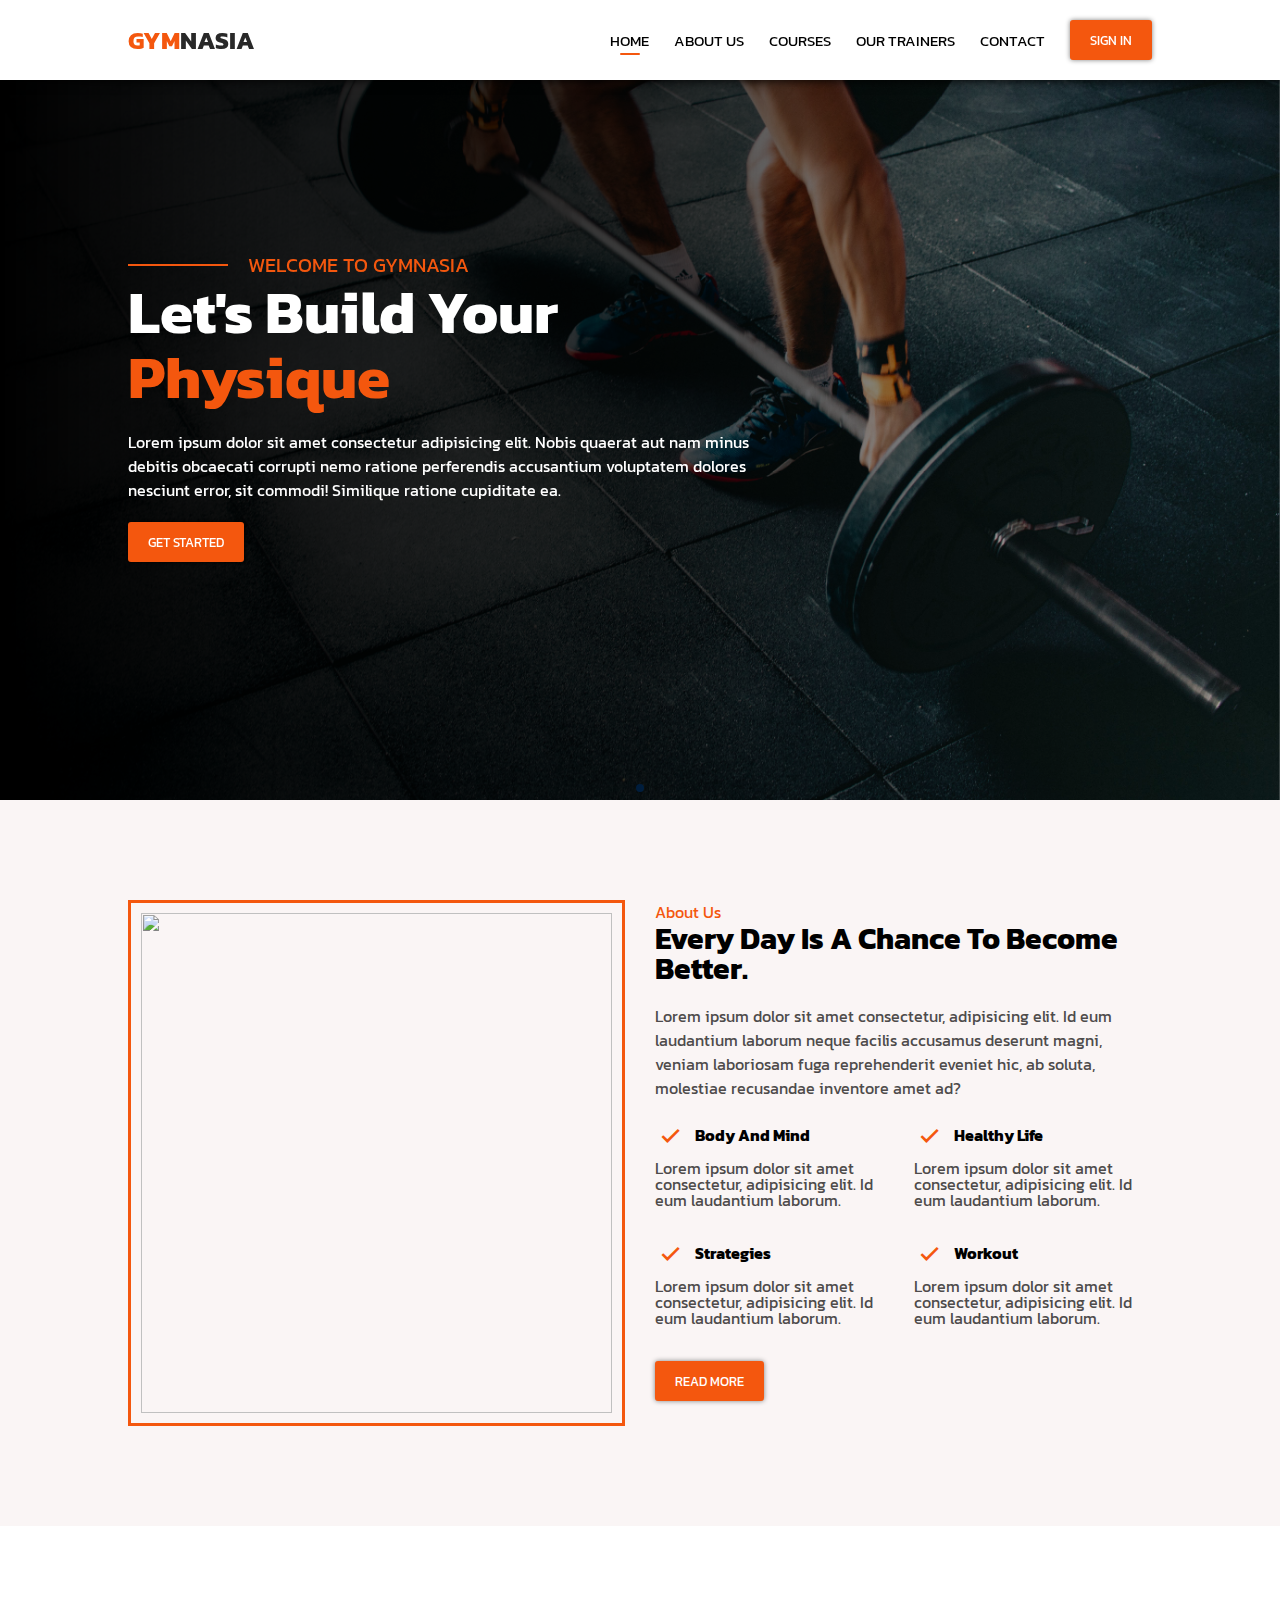
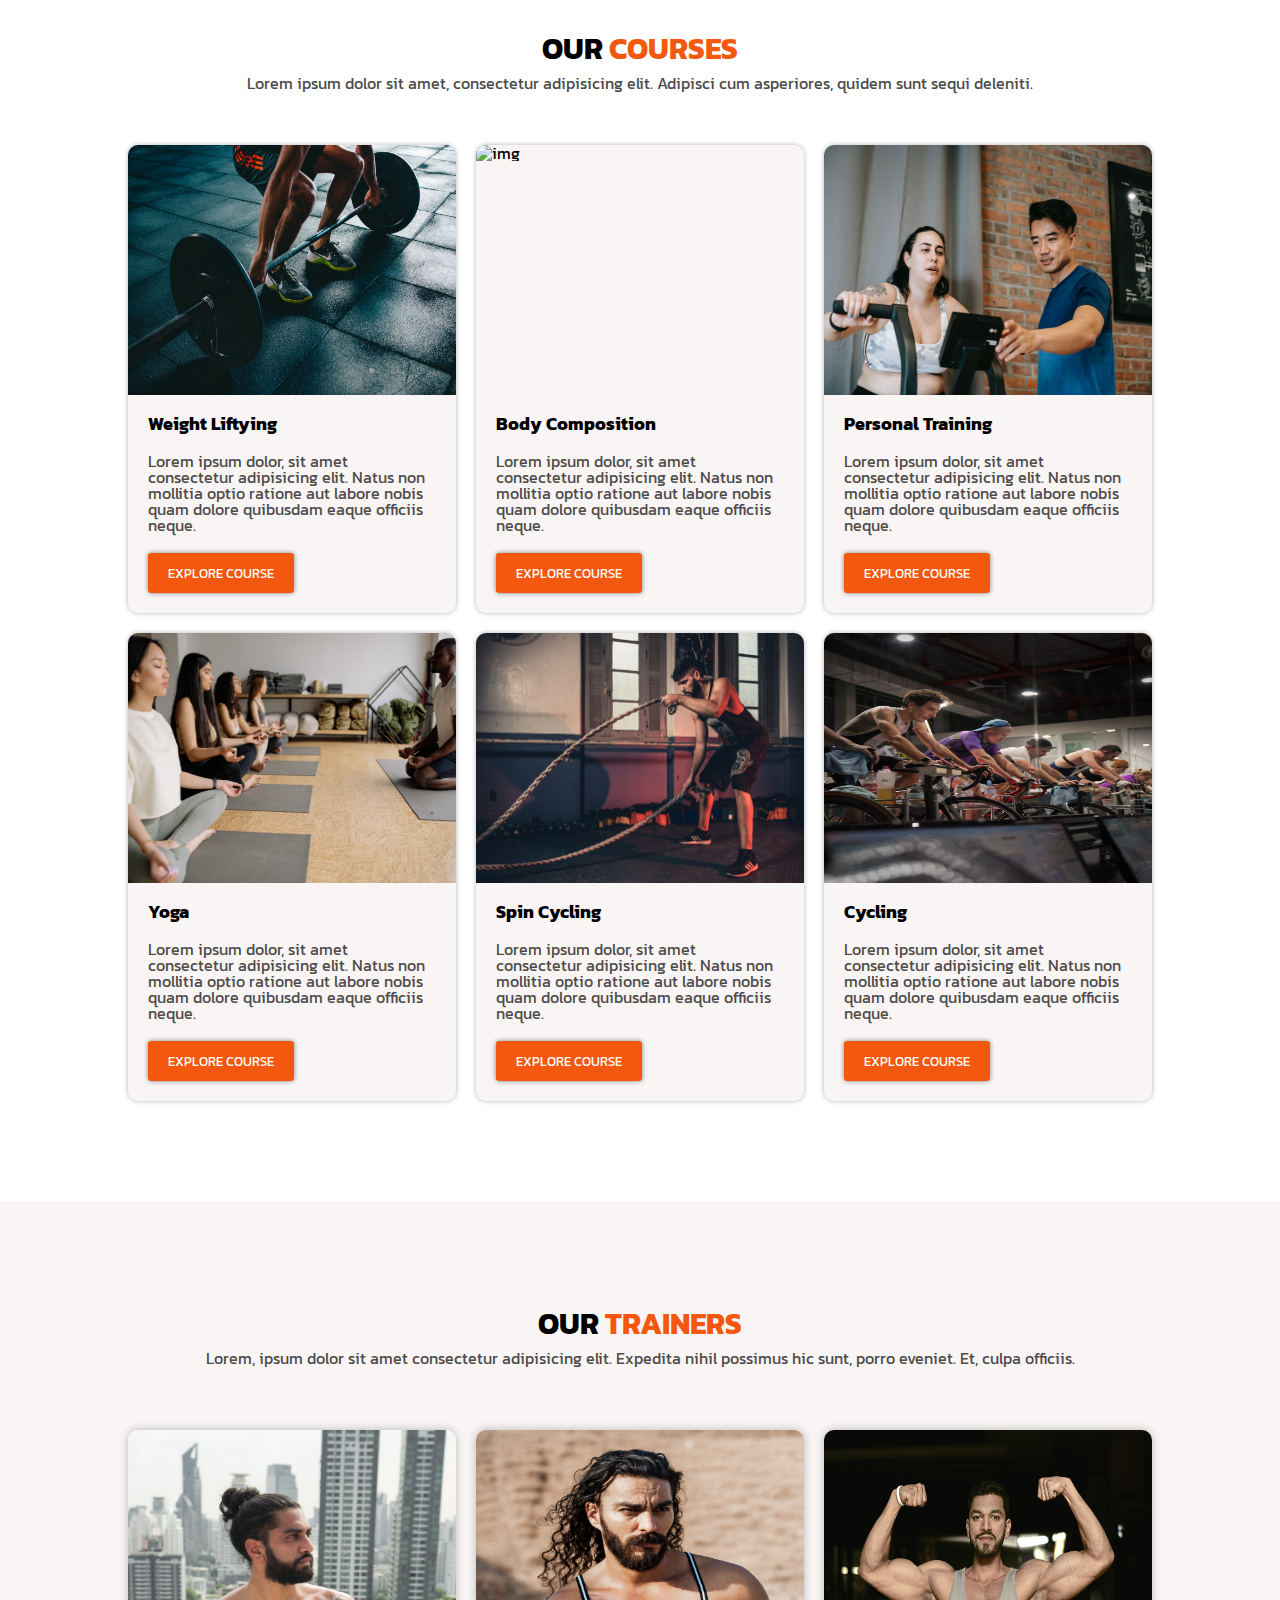
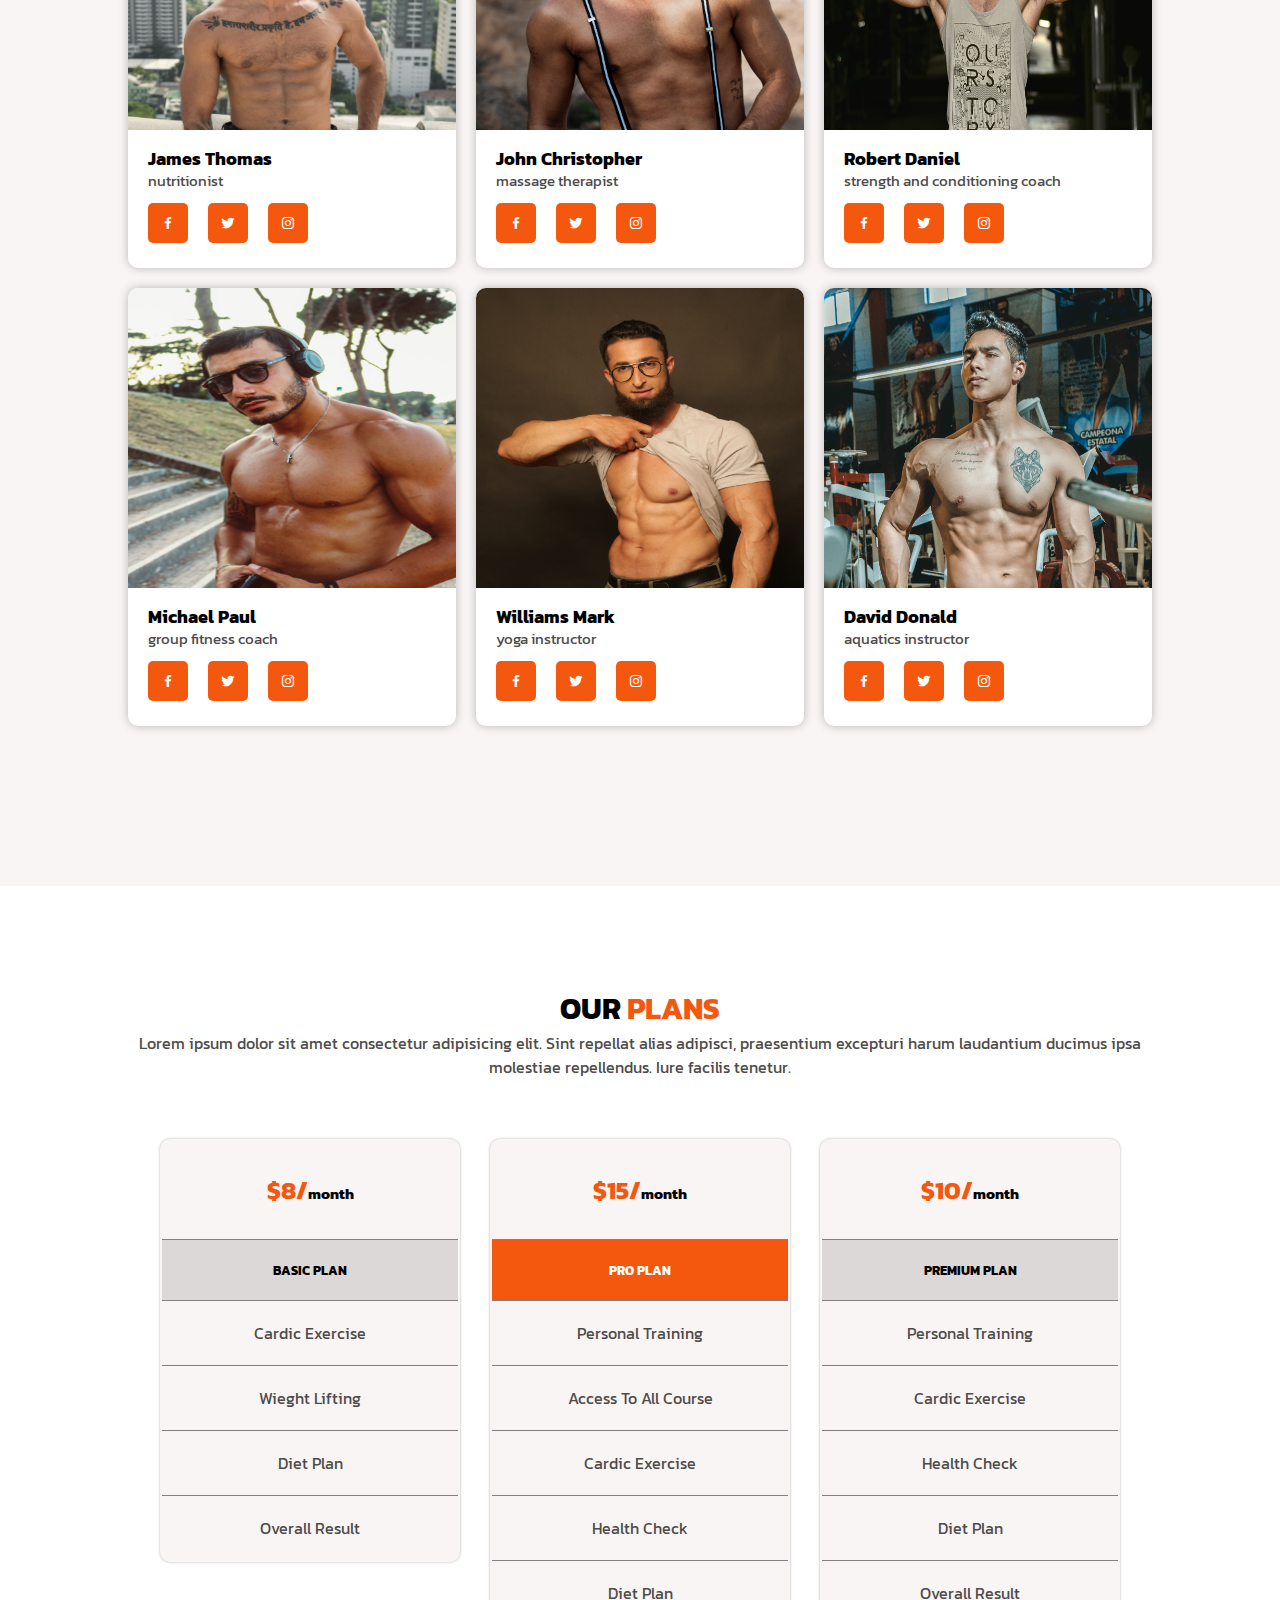
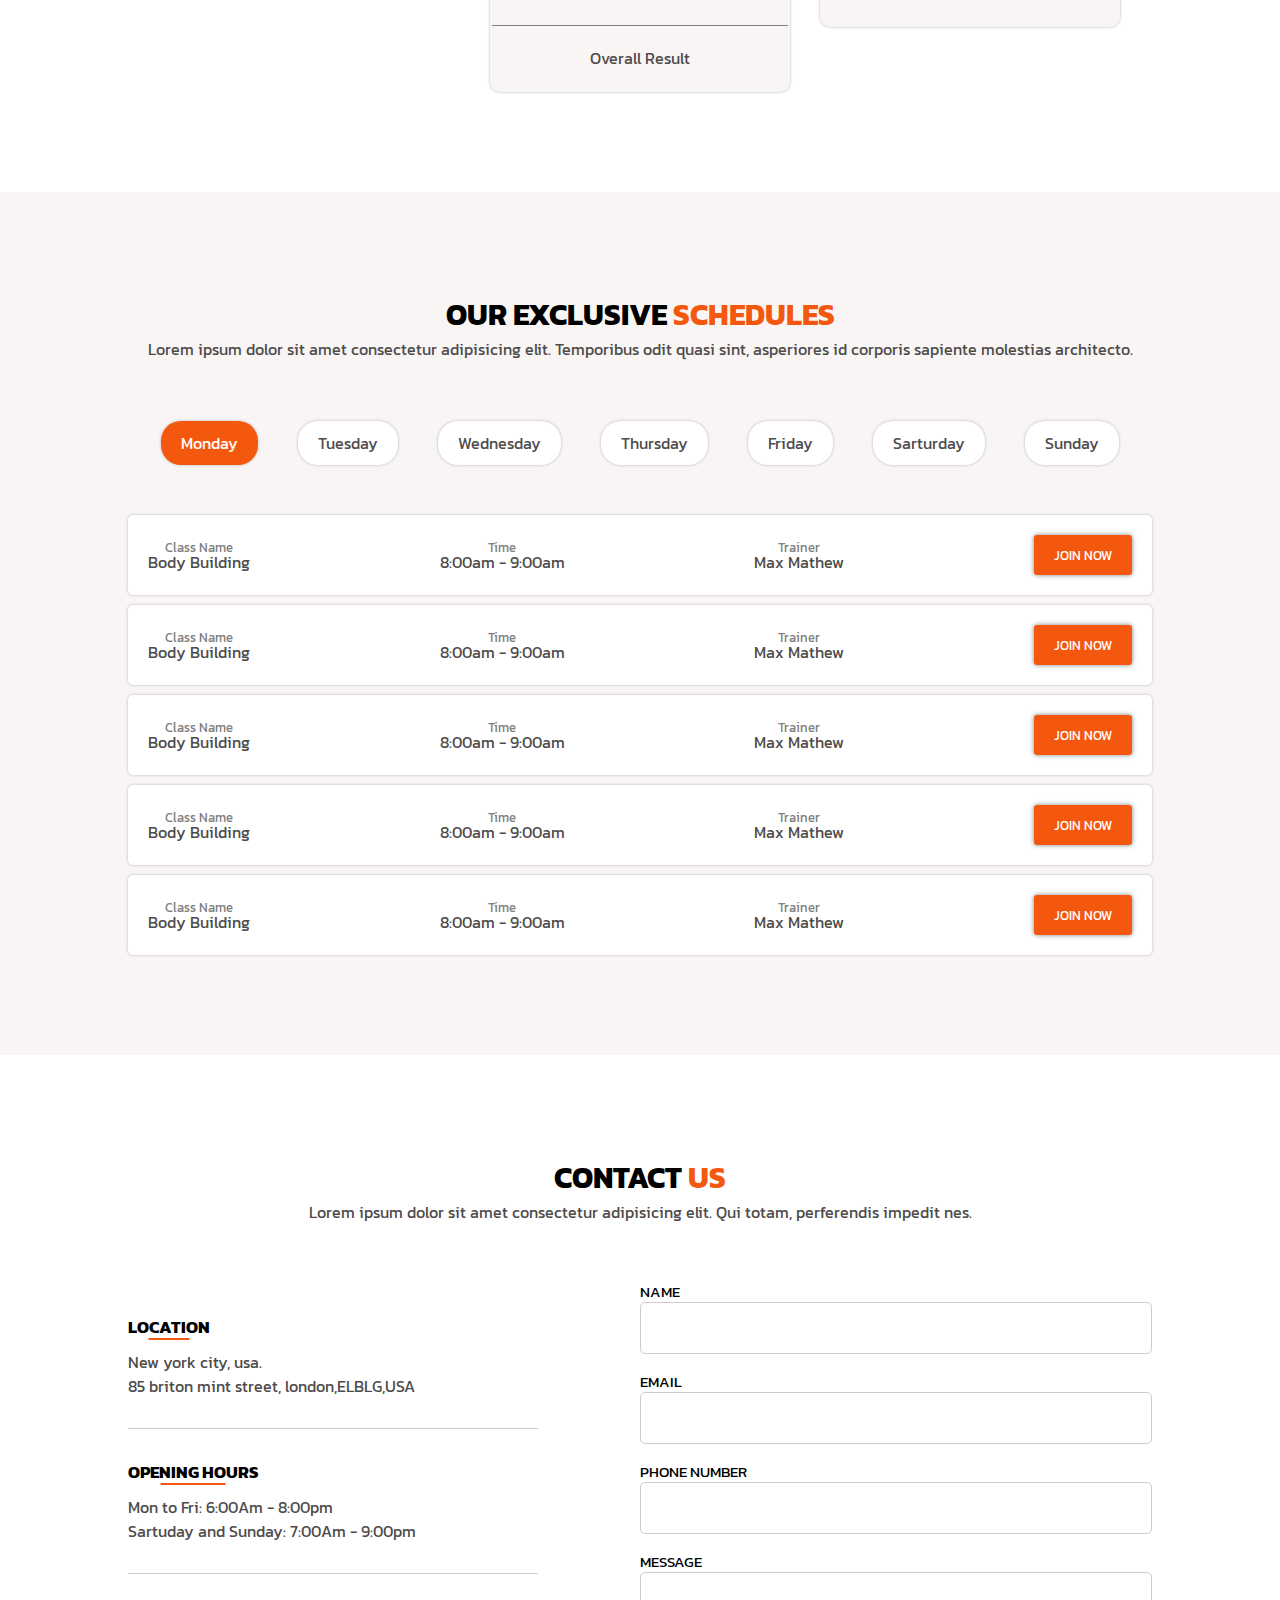
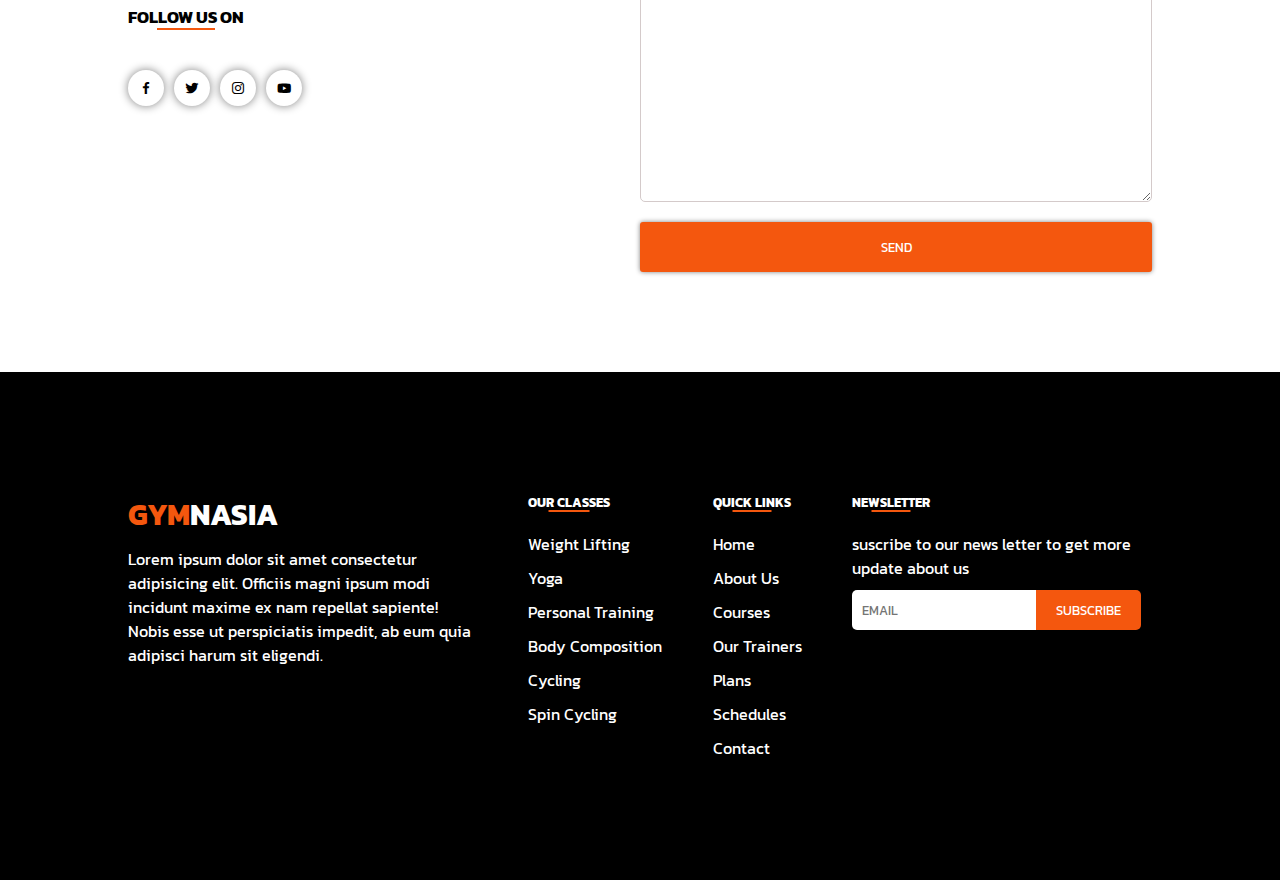
==== commit f5bfb349: "Redesigned course section and trainers section" ====
--- a/index.html
+++ b/index.html
@@ -1,662 +1,694 @@
 <!DOCTYPE html>
 <html lang="en">
-  <head>
-    <meta charset="UTF-8" />
-    <meta http-equiv="X-UA-Compatible" content="IE=edge" />
-    <meta name="viewport" content="width=device-width, initial-scale=1.0" />
-    <title>gymnasia</title>
-    <!-- custom css link -->
-    <link rel="stylesheet" href="index.css" />
-    <!-- icon link -->
-    <link
-      href="https://unpkg.com/boxicons@2.1.4/css/boxicons.min.css"
-      rel="stylesheet"
-    />
-
-  </head>
-  <body>
-    <!-- nav section starts -->
-    <nav>
-      <div class="nav_container container">
+
+<head>
+  <meta charset="UTF-8" />
+  <meta http-equiv="X-UA-Compatible" content="IE=edge" />
+  <meta name="viewport" content="width=device-width, initial-scale=1.0" />
+  <title>gymnasia</title>
+  <!-- custom css link -->
+  <link rel="stylesheet" href="index.css" />
+  <!-- icon link -->
+  <link href="https://unpkg.com/boxicons@2.1.4/css/boxicons.min.css" rel="stylesheet" />
+
+  <!-- swiper link -->
+  <link rel="stylesheet" href="https://cdn.jsdelivr.net/npm/swiper@11/swiper-bundle.min.css" />
+
+
+</head>
+
+<body>
+  <!-- nav section starts -->
+  <nav>
+    <div class="nav_container container">
+      <div class="logo">
+        <h1>gym <span>nasia</span></h1>
+      </div>
+      <div class="navigators">
+        <div class="links">
+          <a href="#home" class="active">home</a>
+          <a href="#about_us">about us</a>
+          <a href="#course">courses</a>
+          <a href="#trainers">our trainers</a>
+          <a href="#contact">contact</a>
+        </div>
+        <div class="btn">
+          <button class="sign_in_btn">sign in</button>
+        </div>
+      </div>
+      <div class="menu_btn">
+        <i class='bx bx-menu-alt-right'></i>
+        <i class='bx bx-x'></i>
+      </div>
+    </div>
+  </nav>
+  <!-- nav section ends-->
+
+  <!-- home section starts -->
+  <section id="home">
+    <div class="home_container">
+
+      <div class="swiper img_wrapper">
+        <div class="swiper-wrapper">
+          <div class="swiper-slide">
+            <img src="img/home2.jpg" />
+          </div>
+
+          <div class="swiper-slide">
+            <img src="img/home1.jpg" />
+          </div>
+
+          <div class="swiper-slide">
+            <img src="img/spining.jpg" />
+          </div>
+
+
+        </div>
+        <div class="swiper-pagination"></div>
+      </div>
+
+      <div class="txt">
+        <span class="head"> welcome to gymnasia </span>
+        <h1>let's build your <span>physique</span></h1>
+        <p>
+          Lorem ipsum dolor sit amet consectetur adipisicing elit. Nobis
+          quaerat aut nam minus debitis obcaecati corrupti nemo ratione
+          perferendis accusantium voluptatem dolores nesciunt error, sit
+          commodi! Similique ratione cupiditate ea.
+        </p>
+        <button>get started</button>
+      </div>
+    </div>
+  </section>
+  <!-- home section ends -->
+
+  <!-- about us section starts -->
+  <section id="about_us">
+    <div class="about_container container">
+      <div class="img">
+        <img src="img/about.jpg" />
+      </div>
+
+      <div class="txt">
+        <span>about us</span>
+        <h2>every day is a chance to become better.</h2>
+        <p>
+          Lorem ipsum dolor sit amet consectetur, adipisicing elit. Id eum
+          laudantium laborum neque facilis accusamus deserunt magni, veniam
+          laboriosam fuga reprehenderit eveniet hic, ab soluta, molestiae
+          recusandae inventore amet ad?
+        </p>
+        <div class="cols">
+          <!-- bx 1 -->
+          <div class="bx">
+            <h4><i class="bx bx-check"></i> body and mind</h4>
+            <p>
+              Lorem ipsum dolor sit amet consectetur, adipisicing elit. Id eum
+              laudantium laborum.
+            </p>
+          </div>
+
+          <!-- bx 2 -->
+          <div class="bx">
+            <h4><i class="bx bx-check"></i> healthy life</h4>
+            <p>
+              Lorem ipsum dolor sit amet consectetur, adipisicing elit. Id eum
+              laudantium laborum.
+            </p>
+          </div>
+
+          <!-- bx 3 -->
+          <div class="bx">
+            <h4><i class="bx bx-check"></i> strategies</h4>
+            <p>
+              Lorem ipsum dolor sit amet consectetur, adipisicing elit. Id eum
+              laudantium laborum.
+            </p>
+          </div>
+
+          <!-- bx 4 -->
+          <div class="bx">
+            <h4><i class="bx bx-check"></i> workout</h4>
+            <p>
+              Lorem ipsum dolor sit amet consectetur, adipisicing elit. Id eum
+              laudantium laborum.
+            </p>
+          </div>
+        </div>
+        <div class="btn">
+          <button>read more</button>
+        </div>
+      </div>
+    </div>
+  </section>
+  <!-- about us section ends -->
+
+  <!-- course section starts -->
+  <section id="course">
+    <div class="courses_container container">
+      <h2>our <span>courses</span></h2>
+      <p class="subtitle">
+        Lorem ipsum dolor sit amet, consectetur adipisicing elit. Adipisci cum
+        asperiores, quidem sunt sequi deleniti.
+      </p>
+      <div class="wrapper">
+        <!-- bx1 -->
+        <div class="bx">
+          <div class="img">
+            <img src="img/weight-lifting.jpg" alt="img" />
+          </div>
+          <div class="txt">
+            <h5>weight liftying</h5>
+            <p>
+              Lorem ipsum dolor, sit amet consectetur adipisicing elit. Natus
+              non mollitia optio ratione aut labore nobis quam dolore
+              quibusdam eaque officiis neque.
+            </p>
+            <button>explore course</button>
+          </div>
+        </div>
+
+        <!-- bx2 -->
+        <div class="bx">
+          <div class="img">
+            <img src="img/body-comp.jpg" alt="img" />
+          </div>
+          <div class="txt">
+            <h5>body composition</h5>
+            <p>
+              Lorem ipsum dolor, sit amet consectetur adipisicing elit. Natus
+              non mollitia optio ratione aut labore nobis quam dolore
+              quibusdam eaque officiis neque.
+            </p>
+            <button>explore course</button>
+
+          </div>
+        </div>
+
+        <!-- bx3 -->
+        <div class="bx">
+          <div class="img">
+            <img src="img/p-training.jpg" alt="img" />
+          </div>
+          <div class="txt">
+            <h5>personal training</h5>
+            <p>
+              Lorem ipsum dolor, sit amet consectetur adipisicing elit. Natus
+              non mollitia optio ratione aut labore nobis quam dolore
+              quibusdam eaque officiis neque.
+            </p>
+            <button>explore course</button>
+
+          </div>
+        </div>
+
+        <!-- bx4 -->
+        <div class="bx">
+          <div class="img">
+            <img src="img/yoga.jpg" alt="img" />
+          </div>
+          <div class="txt">
+            <h5>yoga</h5>
+            <p>
+              Lorem ipsum dolor, sit amet consectetur adipisicing elit. Natus
+              non mollitia optio ratione aut labore nobis quam dolore
+              quibusdam eaque officiis neque.
+            </p>
+            <button>explore course</button>
+
+          </div>
+        </div>
+
+        <!-- bx5 -->
+        <div class="bx">
+          <div class="img">
+            <img src="img/spining.jpg" alt="img" />
+          </div>
+          <div class="txt">
+            <h5>spin cycling</h5>
+            <p>
+              Lorem ipsum dolor, sit amet consectetur adipisicing elit. Natus
+              non mollitia optio ratione aut labore nobis quam dolore
+              quibusdam eaque officiis neque.
+            </p>
+            <button>explore course</button>
+
+          </div>
+        </div>
+
+        <!-- bx6 -->
+        <div class="bx">
+          <div class="img">
+            <img src="img/cycling.jpg" alt="img" />
+          </div>
+          <div class="txt">
+            <h5>cycling</h5>
+            <p>
+              Lorem ipsum dolor, sit amet consectetur adipisicing elit. Natus
+              non mollitia optio ratione aut labore nobis quam dolore
+              quibusdam eaque officiis neque.
+            </p>
+            <button>explore course</button>
+
+          </div>
+        </div>
+      </div>
+    </div>
+  </section>
+  <!-- course section ends -->
+
+  <!-- trainers section starts -->
+  <section id="trainers">
+    <div class="trainers_container container">
+      <h2>our <span>trainers</span></h2>
+      <p class="subtitle">
+        Lorem, ipsum dolor sit amet consectetur adipisicing elit. Expedita
+        nihil possimus hic sunt, porro eveniet. Et, culpa officiis.
+      </p>
+
+      <div class="wrapper">
+        <!-- bx1 -->
+        <div class="bx">
+          <div class="img">
+            <img src="img/trainer1.jpg" alt="img" />
+          </div>
+          <div class="txt">
+            <h5>james thomas</h5>
+            <p>nutritionist</p>
+            <div class="social">
+              <i class="bx bxl-facebook"></i>
+              <i class="bx bxl-twitter"></i>
+              <i class="bx bxl-instagram"></i>
+            </div>
+          </div>
+        </div>
+
+        <!-- bx2 -->
+        <div class="bx">
+          <div class="img">
+            <img src="img/trainer2.jpg" alt="img" />
+          </div>
+          <div class="txt">
+            <h5>john christopher</h5>
+            <p>massage  therapist</p>
+            <div class="social">
+              <i class="bx bxl-facebook"></i>
+              <i class="bx bxl-twitter"></i>
+              <i class="bx bxl-instagram"></i>
+            </div>
+          </div>
+        </div>
+
+        <!-- bx3 -->
+        <div class="bx">
+          <div class="img">
+            <img src="img/trainer3.jpg" alt="img" />
+          </div>
+          <div class="txt">
+            <h5>robert daniel</h5>
+            <p>strength and conditioning coach</p>
+            <div class="social">
+              <i class="bx bxl-facebook"></i>
+              <i class="bx bxl-twitter"></i>
+              <i class="bx bxl-instagram"></i>
+            </div>
+          </div>
+        </div>
+
+        <!-- bx4 -->
+        <div class="bx">
+          <div class="img">
+            <img src="img/trainer4.jpg" alt="img" />
+          </div>
+          <div class="txt">
+            <h5>michael paul</h5>
+            <p>group fitness coach</p>
+            <div class="social">
+              <i class="bx bxl-facebook"></i>
+              <i class="bx bxl-twitter"></i>
+              <i class="bx bxl-instagram"></i>
+            </div>
+          </div>
+        </div>
+
+        <!-- bx5 -->
+        <div class="bx">
+          <div class="img">
+            <img src="img/trainer5.jpg" alt="img" />
+          </div>
+          <div class="txt">
+            <h5>williams mark</h5>
+            <p>yoga instructor</p>
+            <div class="social">
+              <i class="bx bxl-facebook"></i>
+              <i class="bx bxl-twitter"></i>
+              <i class="bx bxl-instagram"></i>
+            </div>
+          </div>
+        </div>
+
+        <!-- bx6 -->
+        <div class="bx">
+          <div class="img">
+            <img src="img/trainer6.jpg" alt="img" />
+          </div>
+          <div class="txt">
+            <h5>david donald</h5>
+            <p>aquatics instructor</p>
+            <div class="social">
+              <i class="bx bxl-facebook"></i>
+              <i class="bx bxl-twitter"></i>
+              <i class="bx bxl-instagram"></i>
+            </div>
+          </div>
+        </div>
+      </div>
+    </div>
+  </section>
+
+  <!-- trainers section ends -->
+
+  <!-- plans section starts -->
+  <section id="plans">
+    <div class="plan_container container">
+      <h2>our <span>plans</span></h2>
+      <p class="subtitle">
+        Lorem ipsum dolor sit amet consectetur adipisicing elit. Sint repellat
+        alias adipisci, praesentium excepturi harum laudantium ducimus ipsa
+        molestiae repellendus. Iure facilis tenetur.
+      </p>
+      <div class="wrapper">
+        <!-- card1 -->
+        <div class="card">
+          <h4>$8/<span>month</span></h4>
+          <h5>basic plan</h5>
+          <p>cardic exercise</p>
+          <p>wieght lifting</p>
+          <p>diet plan</p>
+          <p>overall result</p>
+        </div>
+        <!-- card2 -->
+        <div class="card">
+          <h4>$15/<span>month</span></h4>
+          <h5>pro plan</h5>
+          <p>personal training</p>
+          <p>access to all course</p>
+          <p>cardic exercise</p>
+          <p>health check</p>
+          <p>diet plan</p>
+          <p>overall result</p>
+        </div>
+
+        <!-- card2 -->
+        <div class="card">
+          <h4>$10/<span>month</span></h4>
+          <h5>premium plan</h5>
+          <p>personal training</p>
+          <p>cardic exercise</p>
+          <p>health check</p>
+          <p>diet plan</p>
+          <p>overall result</p>
+        </div>
+      </div>
+    </div>
+  </section>
+  <!-- plans section ends -->
+
+  <!-- sechedule section starts-->
+  <section id="schedules">
+    <div class="schedule_container container">
+      <h2>our exclusive <span>schedules</span></h2>
+      <p class="subtitle">
+        Lorem ipsum dolor sit amet consectetur adipisicing elit. Temporibus
+        odit quasi sint, asperiores id corporis sapiente molestias architecto.
+      </p>
+      <div class="wrapper">
+        <div class="day_navi">
+          <p class="active">monday</p>
+          <p>tuesday</p>
+          <p>wednesday</p>
+          <p>thursday</p>
+          <p>friday</p>
+          <p>sarturday</p>
+          <p>sunday</p>
+        </div>
+
+        <div class="activities">
+          <!-- box 1 -->
+          <div class="bx">
+            <div class="col">
+              <span>class name</span>
+              <p>body building</p>
+            </div>
+
+            <div class="col">
+              <span>time</span>
+              <p>8:00am - 9:00am</p>
+            </div>
+
+            <div class="col">
+              <span>trainer</span>
+              <p>max mathew</p>
+            </div>
+
+            <div class="col">
+              <button>join now</button>
+            </div>
+          </div>
+
+          <!-- box 2-->
+          <div class="bx">
+            <div class="col">
+              <span>class name</span>
+              <p>body building</p>
+            </div>
+
+            <div class="col">
+              <span>time</span>
+              <p>8:00am - 9:00am</p>
+            </div>
+
+            <div class="col">
+              <span>trainer</span>
+              <p>max mathew</p>
+            </div>
+
+            <div class="col">
+              <button>join now</button>
+            </div>
+          </div>
+
+          <!-- box 3 -->
+          <div class="bx">
+            <div class="col">
+              <span>class name</span>
+              <p>body building</p>
+            </div>
+
+            <div class="col">
+              <span>time</span>
+              <p>8:00am - 9:00am</p>
+            </div>
+
+            <div class="col">
+              <span>trainer</span>
+              <p>max mathew</p>
+            </div>
+
+            <div class="col">
+              <button>join now</button>
+            </div>
+          </div>
+
+          <!-- box 4 -->
+          <div class="bx">
+            <div class="col">
+              <span>class name</span>
+              <p>body building</p>
+            </div>
+
+            <div class="col">
+              <span>time</span>
+              <p>8:00am - 9:00am</p>
+            </div>
+
+            <div class="col">
+              <span>trainer</span>
+              <p>max mathew</p>
+            </div>
+
+            <div class="col">
+              <button>join now</button>
+            </div>
+          </div>
+
+          <!-- box 5 -->
+          <div class="bx">
+            <div class="col">
+              <span>class name</span>
+              <p>body building</p>
+            </div>
+
+            <div class="col">
+              <span>time</span>
+              <p>8:00am - 9:00am</p>
+            </div>
+
+            <div class="col">
+              <span>trainer</span>
+              <p>max mathew</p>
+            </div>
+
+            <div class="col">
+              <button>join now</button>
+            </div>
+          </div>
+        </div>
+      </div>
+    </div>
+  </section>
+  <!-- sechedule section ends-->
+
+
+  <!-- contact page starts -->
+  <section id="contact">
+    <div class="contact_container container">
+      <h2>contact <span>us</span></h2>
+      <p class="subtitle">
+        Lorem ipsum dolor sit amet consectetur adipisicing elit. Qui totam, perferendis impedit nes.
+
+      </p>
+      <div class="wrapper">
+        <div class="txt">
+          <div class="box">
+            <h5>location</h5>
+            <P>New york city, usa.
+              </br>
+              85 briton mint street, london,ELBLG,USA</P>
+          </div>
+
+          <div class="box">
+            <h5>opening hours</h5>
+            <p>Mon to Fri: 6:00Am - 8:00pm</p>
+            <p>Sartuday and Sunday: 7:00Am - 9:00pm</p>
+          </div>
+
+          <div class="box">
+            <h5>follow us on</h5>
+            <p>
+              <i class="bx bxl-facebook"></i>
+              <i class="bx bxl-twitter"></i>
+              <i class="bx bxl-instagram"></i>
+              <i class='bx bxl-youtube'></i>
+            </p>
+          </div>
+
+
+        </div>
+
+        <div class="form">
+          <div class="bx">
+            <label for="name">name</label>
+            <input type="text" name="name" id="name">
+          </div>
+
+          <div class="bx">
+            <label for="email">email</label>
+            <input type="email" id="email">
+          </div>
+
+          <div class="bx">
+            <label for="phone_number">phone number</label>
+            <input type="number" id="phone_number">
+          </div>
+
+          <div class="bx">
+            <label for="message">message</label>
+            <textarea name="message" id="message" cols="30" rows="10"></textarea>
+          </div>
+          <button>send</button>
+        </div>
+      </div>
+    </div>
+  </section>
+  <!-- contact page ends -->
+
+  <!-- footer page starts -->
+  <footer>
+    <div class="footer_container container">
+      <div class="box">
         <div class="logo">
           <h1>gym <span>nasia</span></h1>
         </div>
-        <div class="navigators">
-          <div class="links">
-            <a href="#home" class="active">home</a>
-            <a href="#about_us">about us</a>
-            <a href="#course">courses</a>
-            <a href="#trainers">our trainers</a>
-            <a href="#plans">plans</a>
-            <a href="#schedules">schedules</a>
-            <a href="#contact">contact</a>
-          </div>
-          <div class="btn">
-            <button class="sign_in_btn">sign in</button>
-          </div>
-        </div>
-        <div class="menu_btn">
-          <i class='bx bx-menu-alt-right'></i>
-          <i class='bx bx-x'></i>
-        </div>
-      </div>
-    </nav>
-    <!-- nav section ends-->
-
-    <!-- home section starts -->
-    <section id="home">
-      <div class="home_container">
-        <div class="img_wrapper">
-          <img src="img/pexels-leon-ardho-1552242.jpg" />
-        </div>
-        <div class="txt">
-          <span class="head"> welcome to gymnasia </span>
-          <h1>let's build your <span>shape</span></h1>
-          <p>
-            Lorem ipsum dolor sit amet consectetur adipisicing elit. Nobis
-            quaerat aut nam minus debitis obcaecati corrupti nemo ratione
-            perferendis accusantium voluptatem dolores nesciunt error, sit
-            commodi! Similique ratione cupiditate ea.
-          </p>
-          <button>get started</button>
-        </div>
-      </div>
-    </section>
-    <!-- home section ends -->
-
-    <!-- about us section starts -->
-    <section id="about_us">
-      <div class="about_container container">
-        <div class="img">
-          <img src="img/pexels-bruno-bueno-2204196.jpg" />
-        </div>
-
-        <div class="txt">
-          <span>about us</span>
-          <h2>every day is a chance to become better.</h2>
-          <p>
-            Lorem ipsum dolor sit amet consectetur, adipisicing elit. Id eum
-            laudantium laborum neque facilis accusamus deserunt magni, veniam
-            laboriosam fuga reprehenderit eveniet hic, ab soluta, molestiae
-            recusandae inventore amet ad?
-          </p>
-          <div class="cols">
-            <!-- bx 1 -->
-            <div class="bx">
-              <h4><i class="bx bx-check"></i> body and mind</h4>
-              <p>
-                Lorem ipsum dolor sit amet consectetur, adipisicing elit. Id eum
-                laudantium laborum.
-              </p>
-            </div>
-
-            <!-- bx 2 -->
-            <div class="bx">
-              <h4><i class="bx bx-check"></i> healthy life</h4>
-              <p>
-                Lorem ipsum dolor sit amet consectetur, adipisicing elit. Id eum
-                laudantium laborum.
-              </p>
-            </div>
-
-            <!-- bx 3 -->
-            <div class="bx">
-              <h4><i class="bx bx-check"></i> strategies</h4>
-              <p>
-                Lorem ipsum dolor sit amet consectetur, adipisicing elit. Id eum
-                laudantium laborum.
-              </p>
-            </div>
-
-            <!-- bx 4 -->
-            <div class="bx">
-              <h4><i class="bx bx-check"></i> workout</h4>
-              <p>
-                Lorem ipsum dolor sit amet consectetur, adipisicing elit. Id eum
-                laudantium laborum.
-              </p>
-            </div>
-          </div>
-          <div class="btn">
-            <button>read more</button>
-          </div>
-        </div>
-      </div>
-    </section>
-    <!-- about us section ends -->
-
-    <!-- course section starts -->
-    <section id="course">
-      <div class="courses_container container">
-        <h2>our <span>courses</span></h2>
-        <p class="subtitle">
-          Lorem ipsum dolor sit amet, consectetur adipisicing elit. Adipisci cum
-          asperiores, quidem sunt sequi deleniti.
-        </p>
-        <div class="wrapper">
-          <!-- bx1 -->
-          <div class="bx">
-            <div class="img">
-              <img src="img/weight-lifting.jpg" alt="img" />
-            </div>
-            <div class="txt">
-              <h5>weight liftying</h5>
-              <p>
-                Lorem ipsum dolor, sit amet consectetur adipisicing elit. Natus
-                non mollitia optio ratione aut labore nobis quam dolore
-                quibusdam eaque officiis neque.
-              </p>
-            </div>
-          </div>
-
-          <!-- bx2 -->
-          <div class="bx">
-            <div class="img">
-              <img src="img/body-comp.jpg" alt="img" />
-            </div>
-            <div class="txt">
-              <h5>body composition</h5>
-              <p>
-                Lorem ipsum dolor, sit amet consectetur adipisicing elit. Natus
-                non mollitia optio ratione aut labore nobis quam dolore
-                quibusdam eaque officiis neque.
-              </p>
-            </div>
-          </div>
-
-          <!-- bx3 -->
-          <div class="bx">
-            <div class="img">
-              <img src="img/p-training.jpg" alt="img" />
-            </div>
-            <div class="txt">
-              <h5>personal training</h5>
-              <p>
-                Lorem ipsum dolor, sit amet consectetur adipisicing elit. Natus
-                non mollitia optio ratione aut labore nobis quam dolore
-                quibusdam eaque officiis neque.
-              </p>
-            </div>
-          </div>
-
-          <!-- bx4 -->
-          <div class="bx">
-            <div class="img">
-              <img src="img/yoga.jpg" alt="img" />
-            </div>
-            <div class="txt">
-              <h5>yoga</h5>
-              <p>
-                Lorem ipsum dolor, sit amet consectetur adipisicing elit. Natus
-                non mollitia optio ratione aut labore nobis quam dolore
-                quibusdam eaque officiis neque.
-              </p>
-            </div>
-          </div>
-
-          <!-- bx5 -->
-          <div class="bx">
-            <div class="img">
-              <img src="img/spining.jpg" alt="img" />
-            </div>
-            <div class="txt">
-              <h5>spin cycling</h5>
-              <p>
-                Lorem ipsum dolor, sit amet consectetur adipisicing elit. Natus
-                non mollitia optio ratione aut labore nobis quam dolore
-                quibusdam eaque officiis neque.
-              </p>
-            </div>
-          </div>
-
-          <!-- bx6 -->
-          <div class="bx">
-            <div class="img">
-              <img src="img/cycling.jpg" alt="img" />
-            </div>
-            <div class="txt">
-              <h5>cycling</h5>
-              <p>
-                Lorem ipsum dolor, sit amet consectetur adipisicing elit. Natus
-                non mollitia optio ratione aut labore nobis quam dolore
-                quibusdam eaque officiis neque.
-              </p>
-            </div>
-          </div>
-        </div>
-      </div>
-    </section>
-    <!-- course section ends -->
-
-    <!-- trainers section starts -->
-    <section id="trainers">
-      <div class="trainers_container container">
-        <h2>our <span>trainers</span></h2>
-        <p class="subtitle">
-          Lorem, ipsum dolor sit amet consectetur adipisicing elit. Expedita
-          nihil possimus hic sunt, porro eveniet. Et, culpa officiis.
-        </p>
-
-        <div class="wrapper">
-          <!-- bx1 -->
-          <div class="bx">
-            <div class="img">
-              <img src="img/trainer1.jpg" alt="img" />
-            </div>
-            <div class="txt">
-              <h5>mark vusi</h5>
-              <p>body builder</p>
-              <div class="social">
-                <i class="bx bxl-facebook"></i>
-                <i class="bx bxl-twitter"></i>
-                <i class="bx bxl-instagram"></i>
-              </div>
-            </div>
-          </div>
-
-          <!-- bx2 -->
-          <div class="bx">
-            <div class="img">
-              <img src="img/trainer2.jpg" alt="img" />
-            </div>
-            <div class="txt">
-              <h5>mark vusi</h5>
-              <p>body builder</p>
-              <div class="social">
-                <i class="bx bxl-facebook"></i>
-                <i class="bx bxl-twitter"></i>
-                <i class="bx bxl-instagram"></i>
-              </div>
-            </div>
-          </div>
-
-          <!-- bx3 -->
-          <div class="bx">
-            <div class="img">
-              <img src="img/trainer3.jpg" alt="img" />
-            </div>
-            <div class="txt">
-              <h5>mark vusi</h5>
-              <p>body builder</p>
-              <div class="social">
-                <i class="bx bxl-facebook"></i>
-                <i class="bx bxl-twitter"></i>
-                <i class="bx bxl-instagram"></i>
-              </div>
-            </div>
-          </div>
-
-          <!-- bx4 -->
-          <div class="bx">
-            <div class="img">
-              <img src="img/trainer4.jpg" alt="img" />
-            </div>
-            <div class="txt">
-              <h5>mark vusi</h5>
-              <p>body builder</p>
-              <div class="social">
-                <i class="bx bxl-facebook"></i>
-                <i class="bx bxl-twitter"></i>
-                <i class="bx bxl-instagram"></i>
-              </div>
-            </div>
-          </div>
-
-          <!-- bx5 -->
-          <div class="bx">
-            <div class="img">
-              <img src="img/trainer5.jpg" alt="img" />
-            </div>
-            <div class="txt">
-              <h5>mark vusi</h5>
-              <p>body builder</p>
-              <div class="social">
-                <i class="bx bxl-facebook"></i>
-                <i class="bx bxl-twitter"></i>
-                <i class="bx bxl-instagram"></i>
-              </div>
-            </div>
-          </div>
-
-          <!-- bx6 -->
-          <div class="bx">
-            <div class="img">
-              <img src="img/trainer6.jpg" alt="img" />
-            </div>
-            <div class="txt">
-              <h5>mark vusi</h5>
-              <p>body builder</p>
-              <div class="social">
-                <i class="bx bxl-facebook"></i>
-                <i class="bx bxl-twitter"></i>
-                <i class="bx bxl-instagram"></i>
-              </div>
-            </div>
-          </div>
-        </div>
-      </div>
-    </section>
-
-    <!-- trainers section ends -->
-
-    <!-- plans section starts -->
-    <section id="plans">
-      <div class="plan_container container">
-        <h2>our <span>plans</span></h2>
-        <p class="subtitle">
-          Lorem ipsum dolor sit amet consectetur adipisicing elit. Sint repellat
-          alias adipisci, praesentium excepturi harum laudantium ducimus ipsa
-          molestiae repellendus. Iure facilis tenetur.
-        </p>
-        <div class="wrapper">
-          <!-- card1 -->
-          <div class="card">
-            <h4>$8/<span>month</span></h4>
-            <h5>basic plan</h5>
-            <p>cardic exercise</p>
-            <p>wieght lifting</p>
-            <p>diet plan</p>
-            <p>overall result</p>
-          </div>
-          <!-- card2 -->
-          <div class="card">
-            <h4>$15/<span>month</span></h4>
-            <h5>pro plan</h5>
-            <p>personal training</p>
-            <p>access to all course</p>
-            <p>cardic exercise</p>
-            <p>health check</p>
-            <p>diet plan</p>
-            <p>overall result</p>
-          </div>
-
-          <!-- card2 -->
-          <div class="card">
-            <h4>$10/<span>month</span></h4>
-            <h5>premium plan</h5>
-            <p>personal training</p>
-            <p>cardic exercise</p>
-            <p>health check</p>
-            <p>diet plan</p>
-            <p>overall result</p>
-          </div>
-        </div>
-      </div>
-    </section>
-    <!-- plans section ends -->
-
-    <!-- sechedule section starts-->
-    <section id="schedules">
-      <div class="schedule_container container">
-        <h2>our exclusive <span>schedules</span></h2>
-        <p class="subtitle">
-          Lorem ipsum dolor sit amet consectetur adipisicing elit. Temporibus
-          odit quasi sint, asperiores id corporis sapiente molestias architecto.
-        </p>
-        <div class="wrapper">
-          <div class="day_navi">
-            <p class="active">monday</p>
-            <p>tuesday</p>
-            <p>wednesday</p>
-            <p>thursday</p>
-            <p>friday</p>
-            <p>sarturday</p>
-            <p>sunday</p>
-          </div>
-
-          <div class="activities">
-            <!-- box 1 -->
-            <div class="bx">
-              <div class="col">
-                <span>class name</span>
-                <p>body building</p>
-              </div>
-
-              <div class="col">
-                <span>time</span>
-                <p>8:00am - 9:00am</p>
-              </div>
-
-              <div class="col">
-                <span>trainer</span>
-                <p>max mathew</p>
-              </div>
-
-              <div class="col">
-                <button>join now</button>
-              </div>
-            </div>
-
-            <!-- box 2-->
-            <div class="bx">
-              <div class="col">
-                <span>class name</span>
-                <p>body building</p>
-              </div>
-
-              <div class="col">
-                <span>time</span>
-                <p>8:00am - 9:00am</p>
-              </div>
-
-              <div class="col">
-                <span>trainer</span>
-                <p>max mathew</p>
-              </div>
-
-              <div class="col">
-                <button>join now</button>
-              </div>
-            </div>
-
-            <!-- box 3 -->
-            <div class="bx">
-              <div class="col">
-                <span>class name</span>
-                <p>body building</p>
-              </div>
-
-              <div class="col">
-                <span>time</span>
-                <p>8:00am - 9:00am</p>
-              </div>
-
-              <div class="col">
-                <span>trainer</span>
-                <p>max mathew</p>
-              </div>
-
-              <div class="col">
-                <button>join now</button>
-              </div>
-            </div>
-
-            <!-- box 4 -->
-            <div class="bx">
-              <div class="col">
-                <span>class name</span>
-                <p>body building</p>
-              </div>
-
-              <div class="col">
-                <span>time</span>
-                <p>8:00am - 9:00am</p>
-              </div>
-
-              <div class="col">
-                <span>trainer</span>
-                <p>max mathew</p>
-              </div>
-
-              <div class="col">
-                <button>join now</button>
-              </div>
-            </div>
-
-            <!-- box 5 -->
-            <div class="bx">
-              <div class="col">
-                <span>class name</span>
-                <p>body building</p>
-              </div>
-
-              <div class="col">
-                <span>time</span>
-                <p>8:00am - 9:00am</p>
-              </div>
-
-              <div class="col">
-                <span>trainer</span>
-                <p>max mathew</p>
-              </div>
-
-              <div class="col">
-                <button>join now</button>
-              </div>
-            </div>
-          </div>
-        </div>
-      </div>
-    </section>
-    <!-- sechedule section ends-->
-
-
-    <!-- contact page starts -->
-    <section id="contact">
-      <div class="contact_container container">
-        <h2>contact <span>us</span></h2>
-        <p class="subtitle">
-          Lorem ipsum dolor sit amet consectetur adipisicing elit. Qui totam, perferendis impedit nes.
-
-        </p>
-        <div class="wrapper">
-          <div class="txt">
-            <div class="box">
-              <h5>location</h5>
-             <P>New york city, usa.
-             </br>
-              85 briton mint street, london,ELBLG,USA</P> 
-            </div>
-
-<div class="box">
-  <h5>opening hours</h5>
-  <p>Mon to Fri: 6:00Am - 8:00pm</p>
-  <p>Sartuday and Sunday: 7:00Am - 9:00pm</p>
-</div>
-
-<div class="box">
-  <h5>follow us on</h5>
-  <p>
-          <i class="bx bxl-facebook"></i>
-                <i class="bx bxl-twitter"></i>
-                <i class="bx bxl-instagram"></i>
-                <i class='bx bxl-youtube'></i>
-  </p>
-</div>
-
-
-          </div>
-
-          <div class="form">
-            <div class="bx">
-         <label for="name">name</label>
-            <input type="text" name="name" id="name">
-            </div>
-
-            <div class="bx">
-              <label for="email">email</label>
-              <input type="email" id="email">
-            </div>
-
-              <div class="bx">
-              <label for="phone_number">phone number</label>
-              <input type="number" id="phone_number">
-            </div>
-
-               <div class="bx">
-              <label for="message">message</label>
-             <textarea name="message" id="message" cols="30" rows="10"></textarea>
-            </div>
-    <button>send</button>
-          </div>
-        </div>
-      </div>
-    </section>
-    <!-- contact page ends -->
-
-    <!-- footer page starts -->
-    <footer>
-      <div class="footer_container container">
-        <div class="box">
-          <div class="logo">
-            <h1>gym <span>nasia</span></h1>
-          </div>
-          <p>Lorem ipsum dolor sit amet consectetur adipisicing elit. Officiis magni ipsum modi incidunt maxime ex nam repellat sapiente! Nobis esse ut perspiciatis impedit, ab eum quia adipisci harum sit eligendi.</p>
-
-        </div>
-        <div class="box">
-          <h5>our classes</h5>
-          <p>weight lifting</p>
-          <p>yoga</p>
-          <p>personal training</p>
-          <p>body composition</p>
-          <p>cycling</p>
-          <p>spin cycling</p>
-        </div>
-
-        <div class="box">
-          <h5>quick links</h5>
-          <a href="#home">home</a>
-          <a href="#home">about us</a>
-          <a href="#home">courses</a>
-          <a href="#home">our trainers</a>
-          <a href="#home">plans</a>
-          <a href="#home">schedules</a>
-          <a href="#home">contact</a>
-        </div>
-
-        <div class="box">
-          <h5>newsletter</h5>
-          <p>suscribe to our news letter to get more update about us</p>
-          <div class="input" >
-            <input type="text" placeholder="EMAIL">
-            <button>subscribe</button>
-          </div>
-        </div>
-      </div>
-    </footer>
-    <!-- footer page ends -->
-   
-
-     <!-- verification form ends -->
-
-    <div class="overlay"> 
-    </div>
-    <div class="verification_form login">
-<div class="main_wrap">
+        <p>Lorem ipsum dolor sit amet consectetur adipisicing elit. Officiis magni ipsum modi incidunt maxime ex nam
+          repellat sapiente! Nobis esse ut perspiciatis impedit, ab eum quia adipisci harum sit eligendi.</p>
+
+      </div>
+      <div class="box">
+        <h5>our classes</h5>
+        <p>weight lifting</p>
+        <p>yoga</p>
+        <p>personal training</p>
+        <p>body composition</p>
+        <p>cycling</p>
+        <p>spin cycling</p>
+      </div>
+
+      <div class="box">
+        <h5>quick links</h5>
+        <a href="#home">home</a>
+        <a href="#home">about us</a>
+        <a href="#home">courses</a>
+        <a href="#home">our trainers</a>
+        <a href="#home">plans</a>
+        <a href="#home">schedules</a>
+        <a href="#home">contact</a>
+      </div>
+
+      <div class="box">
+        <h5>newsletter</h5>
+        <p>suscribe to our news letter to get more update about us</p>
+        <div class="input">
+          <input type="text" placeholder="EMAIL">
+          <button>subscribe</button>
+        </div>
+      </div>
+    </div>
+  </footer>
+  <!-- footer page ends -->
+
+
+  <!-- verification form ends -->
+
+  <div class="overlay">
+  </div>
+  <div class="verification_form login">
+    <div class="main_wrap">
       <i class='bx bx-x remove_icon'></i>
       <!-- login form starts -->
       <div class="login_form wrapper">
-<h1>welcome back!</h1>
-<p>To keep connected with us please, login with your personnal info.</p>
-<div class="form">
-  <div class="input_con">
-      <div class="input">
-    <label for="username">username</label>
-    <input type="text" name="username" id="username">
-  </div>
-  <div class="input">
-    <label for="password">password</label>
-    <input type="password" name="passsword" id="password">
-  </div>
-  <div class="txt"><p>forgotten password?</p></div>
-  </div>
-
-  <div class="btn">
-    <button>login</button>
-    <button>sign in</button>
-  </div>
-</div>
+        <h1>welcome back!</h1>
+        <p>To keep connected with us please, login with your personnal info.</p>
+        <div class="form">
+          <div class="input_con">
+            <div class="input">
+              <label for="username">username</label>
+              <input type="text" name="username" id="username">
+            </div>
+            <div class="input">
+              <label for="password">password</label>
+              <input type="password" name="passsword" id="password">
+            </div>
+            <div class="txt">
+              <p>forgotten password?</p>
+            </div>
+          </div>
+
+          <div class="btn">
+            <button>login</button>
+            <button>sign in</button>
+          </div>
+        </div>
       </div>
       <!-- login form ends -->
 
@@ -666,20 +698,20 @@
         <p>Create your personnal account with us, to keep track of your progress.</p>
         <div class="form">
           <div class="input_con">
-              <div class="input">
-            <label for="name">name</label>
-            <input type="text">
-          </div>
-          <div class="input">
-            <label for="email">email</label>
-            <input type="email" name="email" id="email">
-          </div>
-          <div class="input">
-            <label for="password">password</label>
-            <input type="password" name="passsword" id="passsword">
-          </div>
-          </div>
-        
+            <div class="input">
+              <label for="name">name</label>
+              <input type="text">
+            </div>
+            <div class="input">
+              <label for="email">email</label>
+              <input type="email" name="email" id="email">
+            </div>
+            <div class="input">
+              <label for="password">password</label>
+              <input type="password" name="passsword" id="passsword">
+            </div>
+          </div>
+
           <div class="btn">
             <button>sign in</button>
             <button>login</button>
@@ -688,13 +720,18 @@
       </div>
 
       <!-- sign in form ends -->
-</div>
-
-
-
-    </div>
-    <!-- verification form ends -->
-
-    <script src="index.js"></script>
-  </body>
-</html>
+    </div>
+
+
+
+  </div>
+  <!-- verification form ends -->
+
+  <!-- swiper link -->
+  <script src="https://cdn.jsdelivr.net/npm/swiper@11/swiper-bundle.min.js"></script>
+
+
+  <script src="index.js"></script>
+</body>
+
+</html>--- a/index.css
+++ b/index.css
@@ -25,7 +25,7 @@
   cursor: pointer;
   transition: 0.4s ease;
   box-shadow: 0 0 5px grey;
-  color: black;
+  color: white;
 }
 
 button:hover {
@@ -50,8 +50,8 @@
 
 :root {
   --main_color: rgb(244, 87, 14);
-  --txt-color: rgb(29, 28, 28);
-  --bg-2: whitesmoke;
+  --txt-color: rgb(78, 75, 75);
+  --bg-2: rgb(250, 245, 245);
   --bg-1: white;
 }
 .container {
@@ -84,7 +84,7 @@
   color: var(--main_color);
 }
 .nav_container .logo h1 span {
-  color: var(--txt-color);
+  color: rgb(41, 41, 41);
 }
 
 .nav_container .navigators {
@@ -149,17 +149,28 @@
   content: "";
   width: 100%;
   height: 100%;
-  background: radial-gradient(transparent, black);
+  background: linear-gradient(
+    to right,
+    black,
+    rgba(0, 0, 0, 0.76),
+    transparent
+  );
   position: absolute;
+  z-index: 100;
+}
+
+.home_container .img_wrapper .swiper-wrapper,
+.home_container .img_wrapper .swiper-slide {
+  width: 100%;
+  height: 100%;
 }
 
 .home_container .txt {
   position: absolute;
-  left: 50%;
-  top: 50%;
-  transform: translate(-50%, -50%);
-  width: 50%;
-  text-align: center;
+  left: 0;
+  top: 250px;
+  width: 60%;
+  padding-left: 10%;
 }
 
 .home_container .txt .head {
@@ -167,10 +178,10 @@
   font-size: 20px;
   text-transform: uppercase;
   position: relative;
-}
-
-.home_container .txt .head::before,
-.home_container .txt .head::after {
+  margin-left: 120px;
+}
+
+.home_container .txt .head::before {
   content: "";
   width: 100px;
   background: var(--main_color);
@@ -178,20 +189,12 @@
   height: 2px;
   top: 50%;
   transform: translateY(-50%);
-}
-
-.home_container .txt .head::before {
-  content: "";
   left: -120px;
-}
-
-.home_container .txt .head::after {
-  content: "";
-  right: -120px;
 }
 
 .home_container .txt h1 {
   font-size: 60px;
+  line-height: 65px;
   text-transform: capitalize;
   color: white;
 }
@@ -222,7 +225,7 @@
 .about_container {
   display: flex;
   gap: 30px;
-  padding: 60px 0;
+  padding: 100px 0;
 }
 
 .about_container .img {
@@ -232,7 +235,7 @@
 }
 
 .about_container .img img {
-  filter: grayscale(100%);
+  /* filter: grayscale(100%); */
 }
 
 .about_container .txt {
@@ -289,7 +292,7 @@
 }
 
 .courses_container {
-  padding: 60px 0;
+  padding: 100px 0;
 }
 
 .courses_container h2 {
@@ -310,28 +313,22 @@
   margin-top: 50px;
   display: grid;
   grid-template-columns: 1fr 1fr 1fr;
-  gap: 30px;
+  gap: 20px;
 }
 
 .courses_container .wrapper .bx {
-  padding: 20px;
-  background: var(--bg-2);
   border-radius: 10px;
-  border: 3px solid transparent;
   transition: 0.4s ease;
   cursor: pointer;
-  box-shadow: 0 0 10px grey;
-  height: 400px;
-}
-
-.courses_container .wrapper .bx:hover {
-  border: 3px solid var(--main_color);
+  box-shadow: 0 0 5px rgb(182, 181, 181);
+  height: fit-content;
+  background: var(--bg-2);
 }
 
 .courses_container .wrapper .bx .img {
   border-radius: 10px 10px 0 0;
   overflow: hidden;
-  height: 230px;
+  height: 250px;
 }
 
 .courses_container .wrapper .bx .img img {
@@ -343,15 +340,18 @@
 }
 
 .courses_container .wrapper .bx .txt {
+  padding: 20px;
+}
+
+.courses_container .wrapper .bx .txt h5 {
+  text-transform: capitalize;
+  font-size: 18px;
+}
+.courses_container .wrapper .bx .txt p {
   padding: 20px 0;
-  height: calc(100% - 230px);
-}
-
-.courses_container .wrapper .bx .txt h5 {
-  color: var(--main_color);
-  text-transform: capitalize;
-  font-size: 17px;
-  padding-bottom: 10px;
+}
+.courses_container .wrapper .bx .txt button {
+  color: white;
 }
 
 /* TRAINERS SECTION */
@@ -363,7 +363,7 @@
 }
 
 .trainers_container {
-  padding: 60px 0;
+  padding: 100px 0;
 }
 
 .trainers_container h2 {
@@ -383,59 +383,61 @@
 .trainers_container .wrapper {
   display: grid;
   grid-template-columns: 1fr 1fr 1fr;
-  gap: 30px;
+  gap: 20px;
   margin: 60px 0;
 }
 
 .trainers_container .wrapper .bx {
+  border-radius: 10px;
+  overflow: hidden;
+  background: var(--bg-1);
+  box-shadow: 0 0 10px rgb(182, 181, 181);
+  height: fit-content;
+}
+
+.trainers_container .wrapper .bx .img {
+  height: 300px;
+  overflow: hidden;
+}
+
+.trainers_container .wrapper .bx .txt {
   padding: 20px;
-  border-radius: 20px;
-  background: var(--bg-1);
-  box-shadow: 0 0 10px grey;
-  height: 440px;
-}
-
-.trainers_container .wrapper .bx .img {
-  height: 270px;
-  border-radius: inherit;
-  overflow: hidden;
-}
-
-.trainers_container .wrapper .bx .txt {
-  padding: 15px 0 10px 0;
-  text-align: center;
-  height: calc(100% - 270px);
-  /* background: red; */
 }
 
 .trainers_container .wrapper .bx .txt h5 {
-  color: var(--main_color);
   text-transform: capitalize;
-  font-size: 17px;
+  font-size: 18px;
+  line-height: 18px;
 }
 
 .trainers_container .wrapper .bx .txt p {
-  padding: 5px 0;
-  font-size: 13px;
+  padding-top: 5px;
+  font-size: 15px;
+  color: var(--txt-color);
 }
 
 .trainers_container .wrapper .bx .txt .social {
+  display: flex;
+  align-items: center;
+  gap: 20px;
+  width: 100%;
+  margin-top: 15px;
+  padding-bottom: 5px;
+}
+
+.trainers_container .wrapper .bx .txt .social i {
+  font-size: 16px !important;
+  transition: 0.4s ease;
+  cursor: pointer;
+  height: 40px;
+  width: 40px;
   display: flex;
   align-items: center;
   justify-content: center;
-  gap: 20px;
-  width: 100%;
-  margin-top: 10px;
-}
-
-.trainers_container .wrapper .bx .txt .social i {
-  font-size: 17px;
-  transition: 0.4s ease;
-  cursor: pointer;
-  height: fit-content;
-  width: fit-content;
-  padding: 15px;
-  border-radius: 50%;
+  border-radius: 5px;
+  background: var(--main_color);
+  color: white !important;
+  box-shadow: none;
 }
 
 .trainers_container .wrapper .bx .txt .social i:hover {
@@ -449,7 +451,7 @@
 }
 
 .plan_container {
-  padding: 60px 0;
+  padding: 100px 0;
 }
 
 .plan_container h2 {
@@ -474,7 +476,7 @@
 }
 
 .plan_container .wrapper .card {
-  box-shadow: 0 0 10px grey;
+  box-shadow: 0 0 3px rgb(182, 181, 181);
   border-radius: 10px;
   width: 300px;
   height: fit-content;
@@ -528,7 +530,7 @@
 }
 
 .schedule_container {
-  padding: 60px 0;
+  padding: 100px 0;
 }
 
 .schedule_container h2 {
@@ -561,7 +563,7 @@
 
 .schedule_container .wrapper .day_navi p {
   padding: 10px 20px;
-  box-shadow: 0 0 5px grey;
+  box-shadow: 0 0 3px rgb(182, 181, 181);
   text-transform: capitalize;
   border-radius: 20px;
   transition: 0.4s ease;
@@ -583,7 +585,7 @@
 
 .schedule_container .wrapper .activities .bx {
   background: var(--bg-1);
-  box-shadow: 0 0 5px grey;
+  box-shadow: 0 0 3px rgb(182, 181, 181);
   display: flex;
   align-items: center;
   justify-content: space-between;
@@ -610,7 +612,7 @@
 }
 
 .contact_container {
-  padding: 60px 0;
+  padding: 100px 0;
 }
 
 .contact_container h2 {
@@ -640,7 +642,7 @@
 }
 
 .contact_container .wrapper .txt .box {
-  border-bottom: 1px solid grey;
+  border-bottom: 1px solid rgb(212, 202, 202);
   padding: 30px 0;
 }
 
@@ -702,19 +704,24 @@
 .contact_container .wrapper .form .bx label {
   text-transform: uppercase;
   font-size: 15px;
+  margin-bottom: -7px;
 }
 
 .contact_container .wrapper .form .bx input {
-  border: 1px solid grey;
+  border: 1px solid rgb(212, 202, 202);
+  padding: 15px 10px;
+  border-radius: 5px;
+}
+
+.contact_container .wrapper .form .bx textarea {
+  border: 1px solid rgb(212, 202, 202);
+  border-radius: 5px;
+  height: 230px;
   padding: 10px;
-  border-radius: 5px;
-}
-
-.contact_container .wrapper .form .bx textarea {
-  border: 1px solid grey;
-  border-radius: 5px;
-  height: 200px;
-  padding: 10px;
+}
+
+.contact_container .wrapper .form button {
+  padding: 15px 0;
 }
 
 footer {
@@ -725,7 +732,7 @@
 }
 
 .footer_container {
-  padding: 60px 0;
+  padding: 120px 0;
   display: flex;
   gap: 10px;
   justify-content: space-between;
@@ -1199,22 +1206,19 @@
     height: 100vh;
   }
   .home_container .txt {
-    width: 80%;
-  }
-  .home_container .txt .head::before,
-  .home_container .txt .head::after {
-    width: 20%;
+    width: 100%;
+    padding-right: 13%;
   }
 
   .home_container .txt .head::before {
     content: "";
-    left: -30%;
-  }
-
-  .home_container .txt .head::after {
-    content: "";
-    right: -30%;
-  }
+    width: 30px;
+    left: -50px;
+  }
+  .home_container .txt .head {
+    margin-left: 50px;
+  }
+
   .home_container .txt h1 {
     line-height: 40px;
   }
@@ -1228,6 +1232,10 @@
 
   .trainers_container .wrapper {
     grid-template-columns: 1fr;
+  }
+
+  .plan_container .wrapper .card {
+    width: 100%;
   }
 
   .schedule_container .wrapper .activities .bx {
@@ -1249,6 +1257,9 @@
 }
 
 @media (max-width: 350px) {
+  .container {
+    width: 90%;
+  }
   .verification_form {
     width: 90%;
   }
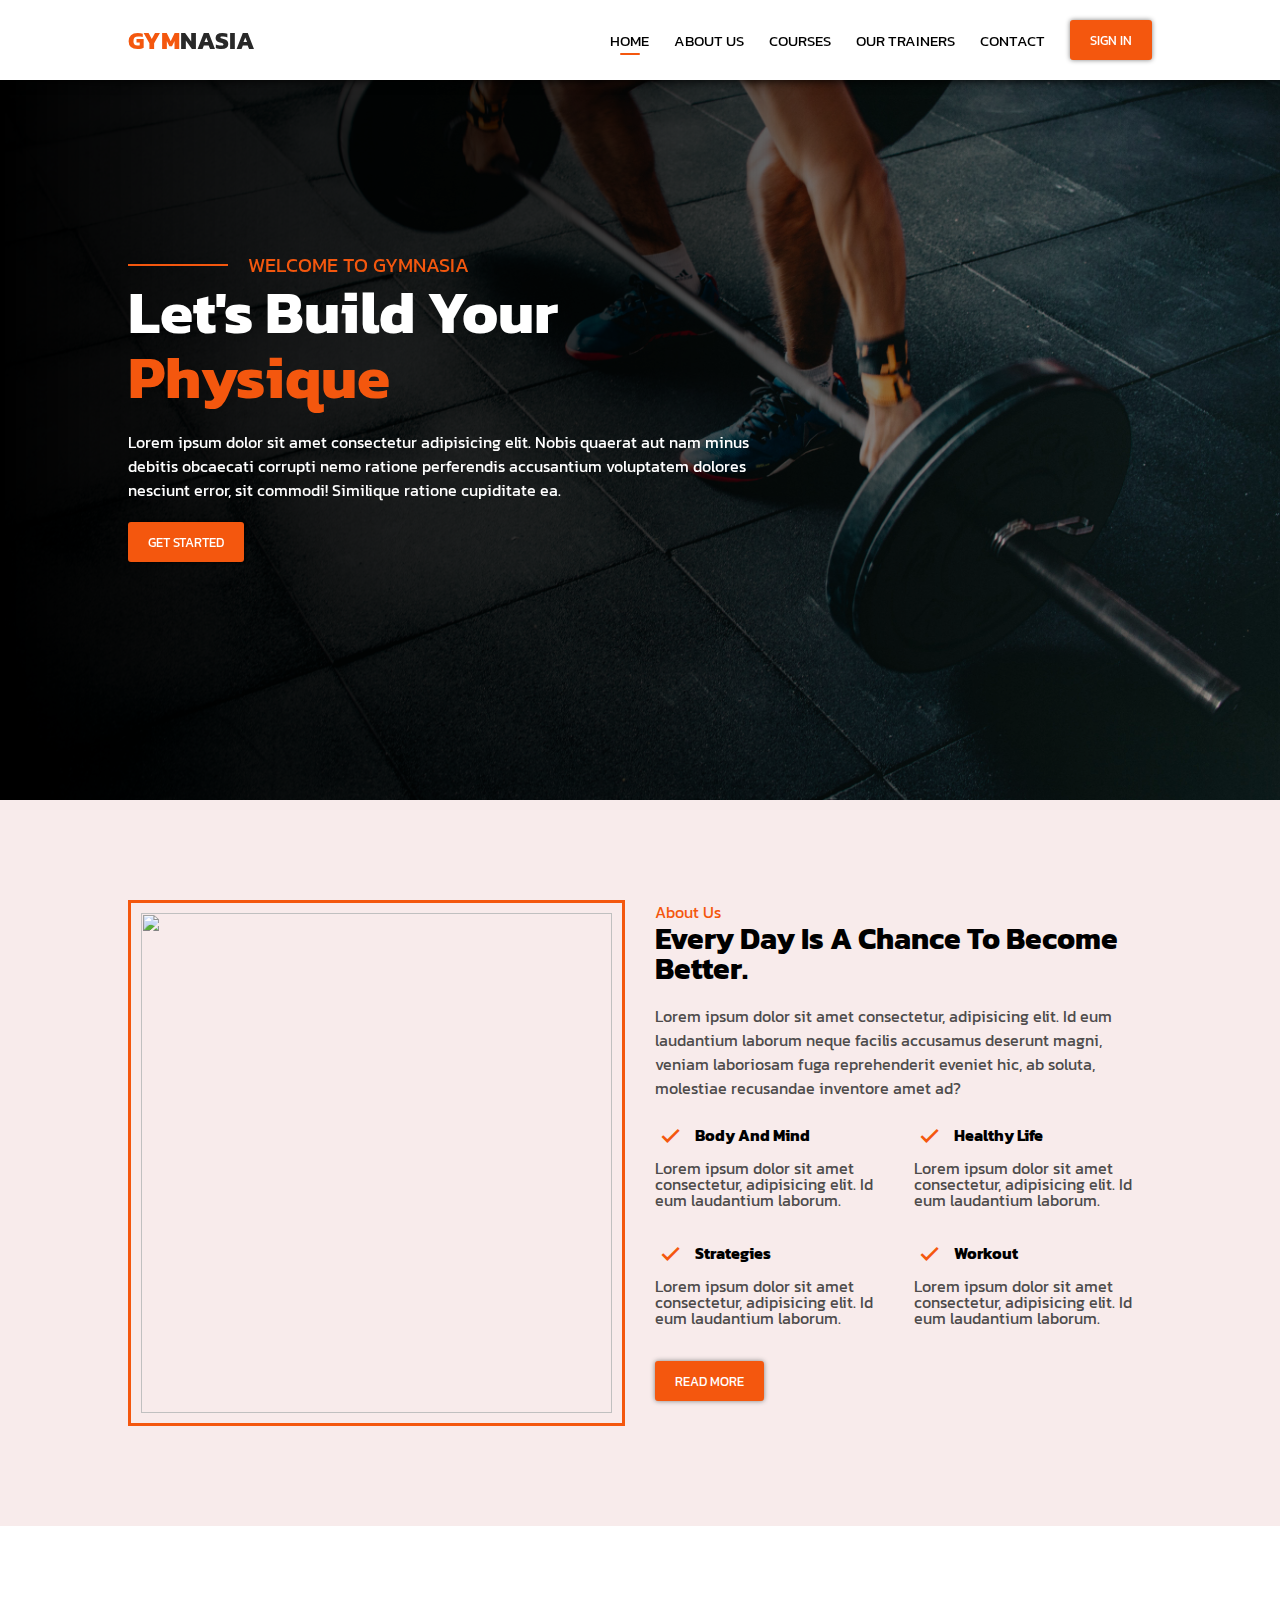
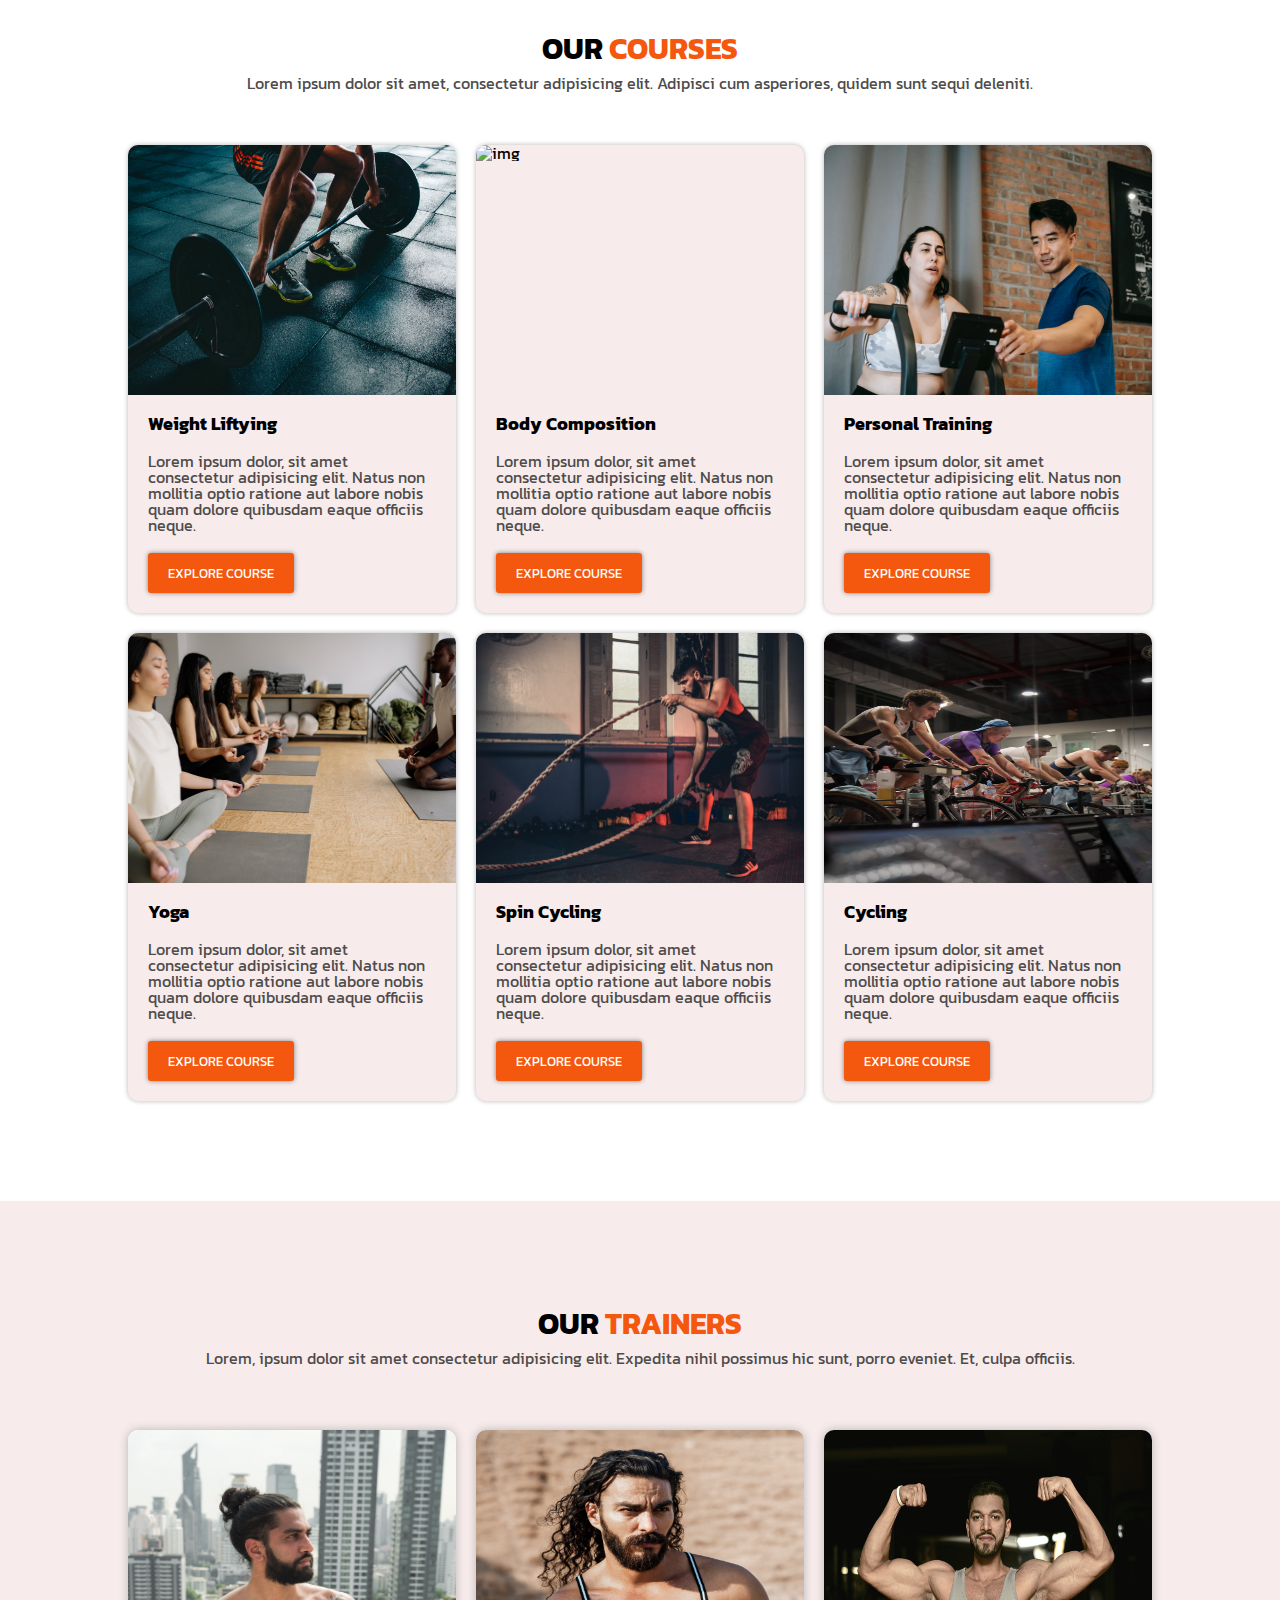
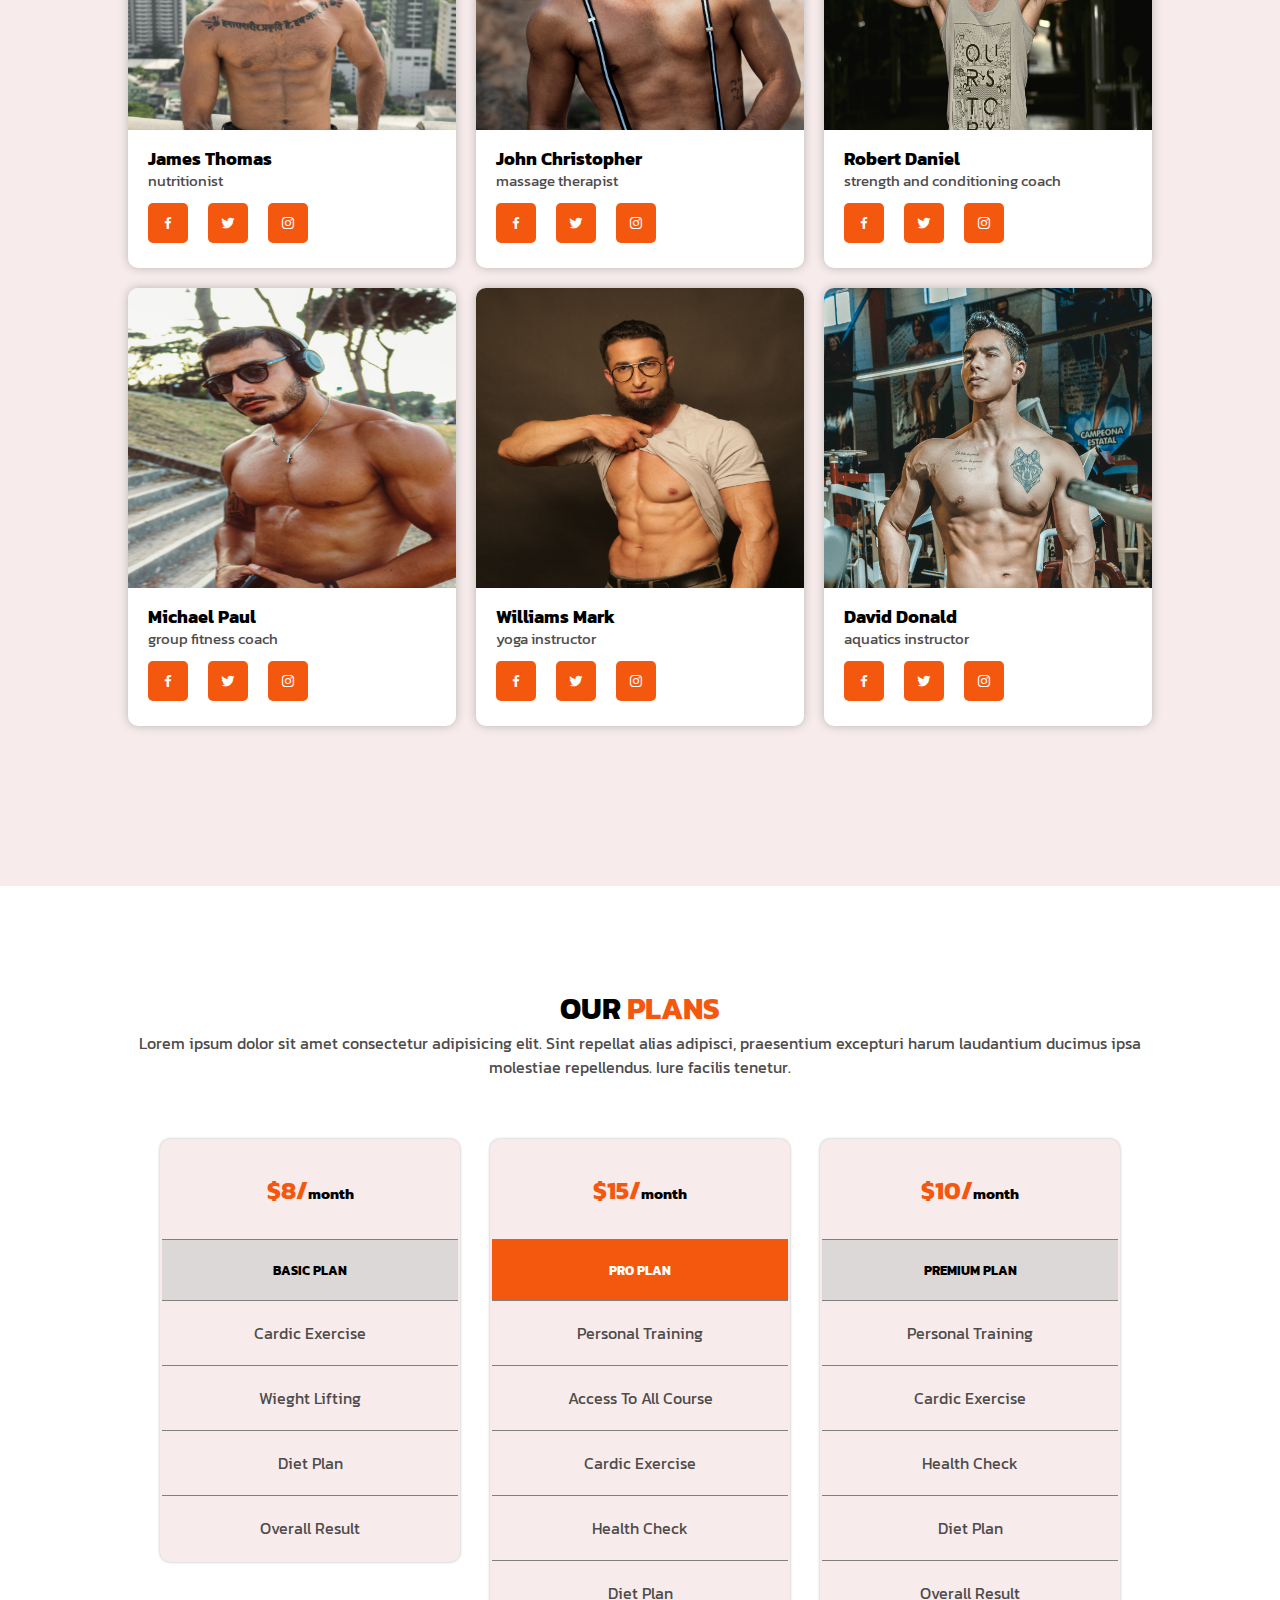
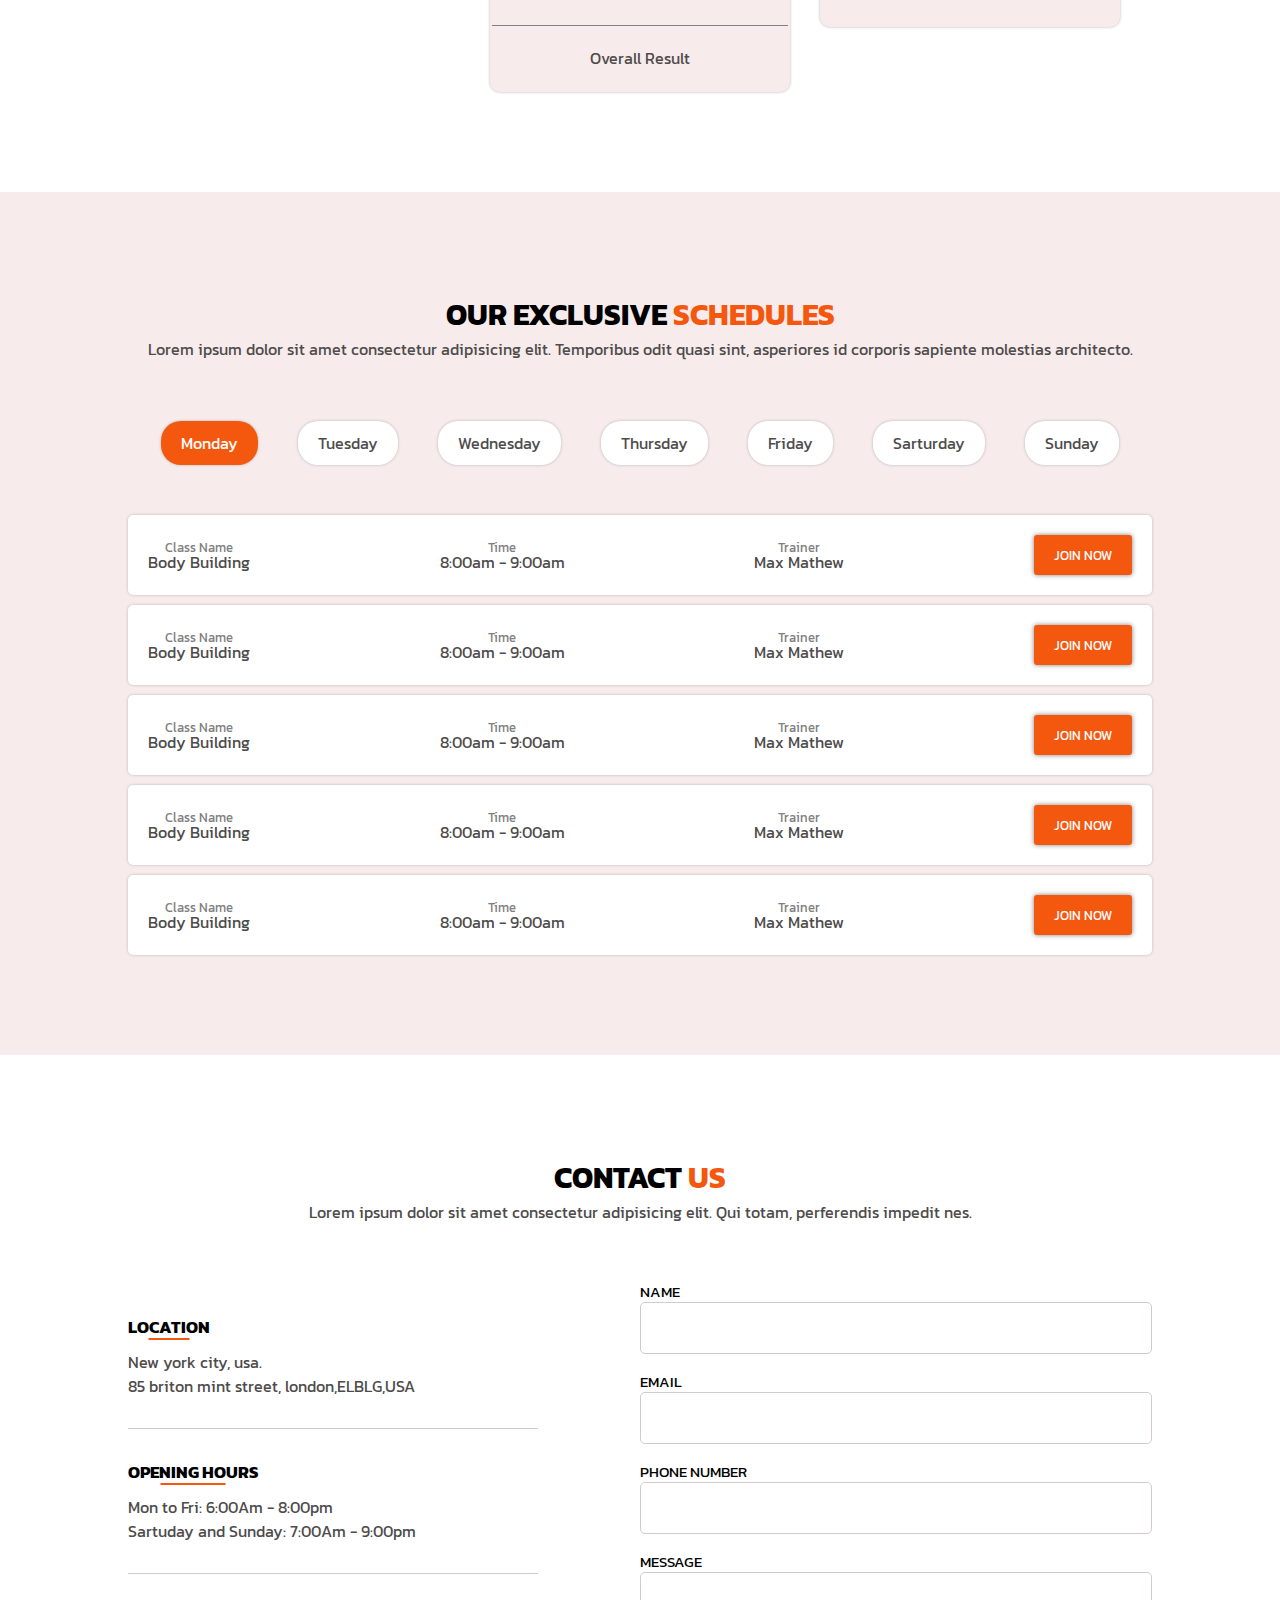
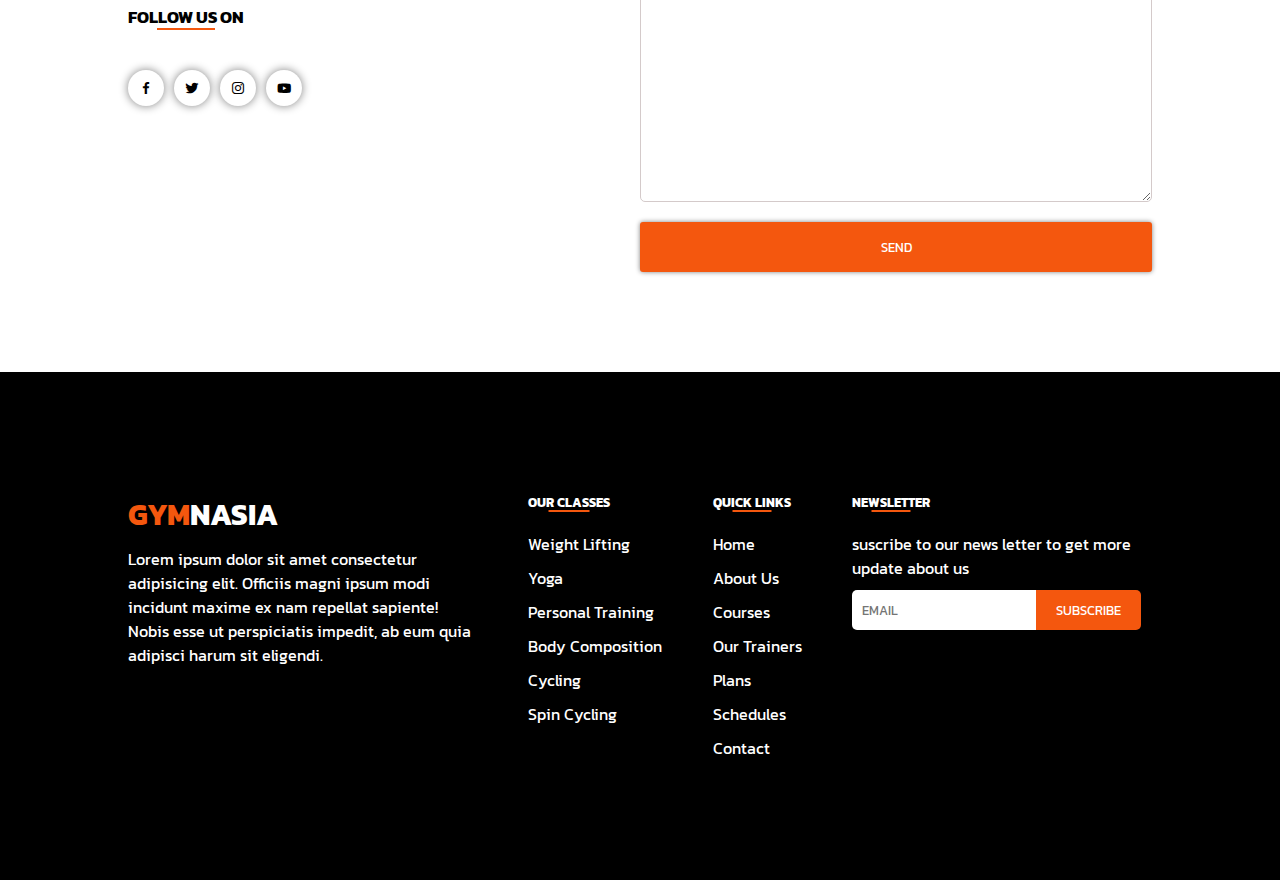
==== commit 732bbc45: "updated" ====
--- a/index.html
+++ b/index.html
@@ -19,7 +19,10 @@
 
 <body>
   <!-- nav section starts -->
+  <div class="overlay"></div>
+
   <nav>
+
     <div class="nav_container container">
       <div class="logo">
         <h1>gym <span>nasia</span></h1>
@@ -33,7 +36,8 @@
           <a href="#contact">contact</a>
         </div>
         <div class="btn">
-          <button class="sign_in_btn">sign in</button>
+         <a href="
+         login.html"><button class="sign_in_btn">sign in</button></a>
         </div>
       </div>
       <div class="menu_btn">
@@ -660,72 +664,7 @@
 
   <!-- verification form ends -->
 
-  <div class="overlay">
-  </div>
-  <div class="verification_form login">
-    <div class="main_wrap">
-      <i class='bx bx-x remove_icon'></i>
-      <!-- login form starts -->
-      <div class="login_form wrapper">
-        <h1>welcome back!</h1>
-        <p>To keep connected with us please, login with your personnal info.</p>
-        <div class="form">
-          <div class="input_con">
-            <div class="input">
-              <label for="username">username</label>
-              <input type="text" name="username" id="username">
-            </div>
-            <div class="input">
-              <label for="password">password</label>
-              <input type="password" name="passsword" id="password">
-            </div>
-            <div class="txt">
-              <p>forgotten password?</p>
-            </div>
-          </div>
-
-          <div class="btn">
-            <button>login</button>
-            <button>sign in</button>
-          </div>
-        </div>
-      </div>
-      <!-- login form ends -->
-
-      <!-- sign in form starts -->
-      <div class="signin_form wrapper">
-        <h1>create account</h1>
-        <p>Create your personnal account with us, to keep track of your progress.</p>
-        <div class="form">
-          <div class="input_con">
-            <div class="input">
-              <label for="name">name</label>
-              <input type="text">
-            </div>
-            <div class="input">
-              <label for="email">email</label>
-              <input type="email" name="email" id="email">
-            </div>
-            <div class="input">
-              <label for="password">password</label>
-              <input type="password" name="passsword" id="passsword">
-            </div>
-          </div>
-
-          <div class="btn">
-            <button>sign in</button>
-            <button>login</button>
-          </div>
-        </div>
-      </div>
-
-      <!-- sign in form ends -->
-    </div>
-
-
-
-  </div>
-  <!-- verification form ends -->
+
 
   <!-- swiper link -->
   <script src="https://cdn.jsdelivr.net/npm/swiper@11/swiper-bundle.min.js"></script>
--- a/index.css
+++ b/index.css
@@ -51,7 +51,7 @@
 :root {
   --main_color: rgb(244, 87, 14);
   --txt-color: rgb(78, 75, 75);
-  --bg-2: rgb(250, 245, 245);
+  --bg-2: rgb(248, 235, 235);
   --bg-1: white;
 }
 .container {
@@ -836,146 +836,169 @@
   pointer-events: all;
 }
 
-.verification_form {
-  position: fixed;
-  top: 50%;
-  left: 50%;
-  transform: translate(-50%, -300%);
-  display: flex;
-  background: var(--bg-1);
-  box-shadow: 0 0 10px black;
-  width: 60%;
-  z-index: 130;
+.verification_page {
+  width: 100%;
+  min-height: 100vh;
+  height: 100%;
+}
+
+.verification_page_wrapper {
+  display: flex;
+  background: var(--bg-2);
+  box-shadow: 0 0 5px grey;
   border-radius: 10px;
   overflow: hidden;
-  transition: 0.4s linear;
-}
-
-.verification_form .main_wrap {
-  width: 100%;
-  height: fit-content;
-  display: flex;
+  margin-top: 100px;
+}
+
+.verification_page_wrapper .form_wrapper {
+  width: 60%;
   position: relative;
 }
-.verification_form .remove_icon {
-  position: absolute;
-  right: 10px;
-  top: 10px;
-  padding: 10px;
-  font-size: 20px;
-  background: rgba(128, 128, 128, 0.193);
-  border-radius: 50%;
-  cursor: pointer;
-}
-
-.verification_form.active {
-  transform: translate(-50%, -50%);
-}
-
-.verification_form .wrapper {
-  padding: 30px;
-  display: flex;
-  flex-direction: column;
-  align-items: center;
-  justify-content: center;
-  width: 0;
-}
-
-.verification_form .wrapper h1 {
-  text-align: center;
-  font-size: 30px;
+
+.verification_page_wrapper .form_wrapper form {
+  padding: 50px 100px;
+}
+
+.verification_page_wrapper .form_wrapper form h1 {
   text-transform: capitalize;
-}
-
-.verification_form .wrapper p {
-  text-align: center;
-}
-
-.verification_form .wrapper .form {
-  margin: 30px 0;
-  width: 100%;
-  display: flex;
-  flex-direction: column;
-  gap: 10px;
-  transition: 0.4s ease;
-}
-
-.verification_form .wrapper .form .input {
-  display: flex;
-  flex-direction: column;
-  gap: 10px;
-}
-
-.verification_form .wrapper .form .input label {
-  text-transform: uppercase;
-  font-size: 14px;
-}
-
-.verification_form .wrapper .form .input input {
-  padding: 10px;
+  padding-bottom: 5px;
+  text-align: center;
+}
+
+.verification_page_wrapper .form_wrapper form p {
+  text-align: center;
+}
+
+.verification_page_wrapper .form_wrapper form .input_con {
+  margin-top: 30px;
+}
+
+.verification_page_wrapper .form_wrapper form .input_con .box {
+  margin-top: 10px;
+}
+
+.verification_page_wrapper .form_wrapper form .input_con label {
+  text-transform: capitalize;
+  font-size: 15px;
+}
+
+.verification_page_wrapper .form_wrapper form .input_con input {
+  width: 100%;
   border: 1px solid grey;
   border-radius: 5px;
-}
-
-.verification_form .wrapper .form .txt {
-  width: 100%;
-}
-
-.verification_form .wrapper .form .txt p {
-  text-align: right;
+  padding: 10px;
+}
+
+.verification_page_wrapper .form_wrapper form .btns {
+  margin-top: 20px;
+  display: flex;
+  align-items: center;
+  flex-direction: column;
+  transition: 0.4s ease;
+}
+
+.verification_page_wrapper .form_wrapper form .btns p {
+  padding-top: 5px;
+  display: none;
+}
+
+.verification_page_wrapper .form_wrapper form .btns p span:hover {
   opacity: 0.7;
-  transition: 0.4s;
   cursor: pointer;
 }
 
-.verification_form .wrapper .form .txt p:hover {
-  opacity: 1;
-}
-
-.verification_form .wrapper .form .btn {
-  display: flex;
-  justify-content: center;
-  flex-direction: column;
-  gap: 10px;
-  margin-top: 20px;
-}
-
-.verification_form .wrapper .form .btn button:last-child {
-  display: none;
-}
-
-.verification_form.signin .login_form {
-  box-shadow: 0 0 10px grey;
+.verification_page .login_wrapper {
+  position: absolute;
+  top: 0;
+  width: 100%;
+  left: -110%;
+  transition: 0.4s ease;
+}
+
+.verification_page .sign_up_wrapper {
+  position: relative;
+  transition: 0.4s ease;
+}
+
+.verification_page.login .login_wrapper {
+  left: 0;
+}
+
+.verification_page.login .sign_up_wrapper {
+  right: -110%;
+}
+.verification_page.sign_up .login_wrapper {
+  left: -110%;
+}
+
+.verification_page.sign_up .sign_up_wrapper {
+  right: 0;
+}
+
+.verification_page_wrapper .massage_wrapper {
   width: 40%;
-  transition: 0.5s ease;
-}
-
-.verification_form.signin .login_form .form .input_con {
-  display: none;
-  pointer-events: none;
-}
-
-.verification_form.signin .signin_form {
-  width: 60%;
-  transition: 0.5s ease;
-  padding: 20px 60px;
-}
-
-.verification_form.login .signin_form {
-  box-shadow: 0 0 10px grey;
-  width: 40%;
-  transition: 0.5s ease;
-}
-
-.verification_form.login .signin_form .form .input_con {
-  display: none;
-  pointer-events: none;
-}
-
-.verification_form.login .login_form {
-  width: 60%;
-  transition: 0.5s ease;
-  padding: 20px 60px;
+  background-image: url(img/weight-lifting.jpg);
+  background-size: cover;
+  background-repeat: no-repeat;
+  position: relative;
+  overflow: hidden;
+}
+
+.verification_page_wrapper .massage_wrapper .backdrop {
+  content: "";
+  position: absolute;
+  left: 0;
+  top: 0;
+  right: 0;
+  bottom: 0;
+  background: black;
+  z-index: 1;
+  opacity: 0.6;
+}
+
+.verification_page_wrapper .massage_wrapper .mass {
+  z-index: 3;
+  position: absolute;
+  top: 50%;
+  transform: translateY(-50%);
+  padding: 0 30px;
+}
+
+.verification_page_wrapper .massage_wrapper .mass h1 {
+  color: white;
+}
+
+.verification_page_wrapper .massage_wrapper .mass p {
+  color: rgba(255, 255, 255, 0.664);
+  padding: 20px 0;
+  font-weight: 400;
+}
+
+.verification_page_wrapper .massage_wrapper .mass button {
+  box-shadow: 0 0 3px black;
+}
+
+.verification_page .sign_up_massage {
+  position: relative;
+  transition: 0.4s ease;
+}
+.verification_page .login_massage {
+  position: relative;
+  transition: 0.4s ease;
+}
+
+.verification_page.login .login_massage {
+  left: -150%;
+}
+.verification_page.login .sign_up_massage {
+  right: 0;
+}
+.verification_page.sign_up .login_massage {
+  left: 0;
+}
+.verification_page.sign_up .sign_up_massage {
+  right: -150%;
 }
 
 @media (max-width: 1100px) {
@@ -1062,6 +1085,18 @@
   .footer_container {
     flex-wrap: wrap;
   }
+
+  .verification_page_wrapper .form_wrapper {
+    width: 100%;
+  }
+
+  .verification_page_wrapper .massage_wrapper {
+    display: none;
+  }
+
+  .verification_page_wrapper .form_wrapper form .btns p {
+    display: block;
+  }
 }
 
 @media (max-width: 870px) {
@@ -1072,6 +1107,7 @@
   .menu_btn {
     display: block;
     font-size: 30px;
+    cursor: pointer;
   }
   .menu_btn i:first-child {
     display: block;
@@ -1091,15 +1127,17 @@
 
   .nav_container .navigators {
     position: fixed;
-    width: 300px;
+    width: 60%;
+    height: 100vh;
     right: -110%;
-    top: 90px;
+    top: 78px;
     background: var(--bg-1);
-    box-shadow: 0 0 10px black;
+    box-shadow: 0 10px 10px black;
     flex-direction: column;
-    padding: 30px 0;
+    padding: 30px 20px;
     transition: 0.4s ease;
     z-index: 100000;
+    background: var(--bg-2);
   }
 
   .nav_container .navigators.active {
@@ -1108,9 +1146,24 @@
 
   .nav_container .links {
     flex-direction: column;
+    align-items: unset;
+    justify-content: left;
+    width: 100%;
+    gap: 40px;
   }
   .nav_container .links a {
     font-size: 15px;
+    width: 100%;
+  }
+
+  .nav_container .links a::before {
+    content: "";
+    left: 10px;
+  }
+
+  .nav_container .btn {
+    width: 100%;
+    margin-top: 10px;
   }
 
   .about_container {
@@ -1147,61 +1200,24 @@
     flex-wrap: wrap;
     gap: 10px;
   }
-  .verification_form {
-    width: 60%;
-  }
-  .verification_form .wrapper .form .btn button:last-child {
-    display: block;
-  }
-
-  .verification_form.signin .login_form {
-    box-shadow: 0 0 10px grey;
-    display: none;
-    transition: 0.5s ease;
-  }
-
-  .verification_form.signin .login_form .form .input_con {
-    display: block;
-    pointer-events: all;
-  }
-
-  .verification_form.signin .signin_form {
+}
+
+@media (max-width: 600px) {
+  .home_container .img_wrapper .swiper-wrapper .swiper-slide img {
+    width: fit-content;
+  }
+
+  .nav_container .navigators {
     width: 100%;
-    transition: 0.5s ease;
-    padding: 20px 60px;
-  }
-
-  .verification_form.login .signin_form {
-    box-shadow: 0 0 10px grey;
-
-    display: none;
-
-    transition: 0.5s ease;
-  }
-
-  .verification_form.login .signin_form .form .input_con {
-    display: block;
-    pointer-events: all;
-  }
-
-  .verification_form.login .login_form {
-    width: 100%;
-    transition: 0.5s ease;
-    padding: 20px 60px;
-  }
-}
-
-@media (max-width: 600px) {
-  .verification_form {
-    width: 70%;
-  }
-  .verification_form.signin .signin_form {
-    padding: 50px 20px 10px 20px;
-  }
-
-  .verification_form.login .login_form {
-    padding: 50px 20px 10px 20px;
-  }
+  }
+  .verification_page_wrapper .form_wrapper form {
+    padding: 50px 30px;
+  }
+
+  .verification_page_wrapper .form_wrapper form h1 {
+    font-size: 30px;
+  }
+
   .home_container {
     height: 100vh;
   }
@@ -1260,8 +1276,12 @@
   .container {
     width: 90%;
   }
-  .verification_form {
-    width: 90%;
+  .verification_page_wrapper .form_wrapper form {
+    padding: 50px 20px;
+  }
+
+  .verification_page_wrapper .form_wrapper form h1 {
+    font-size: 25px;
   }
   .container {
     width: 90%;
